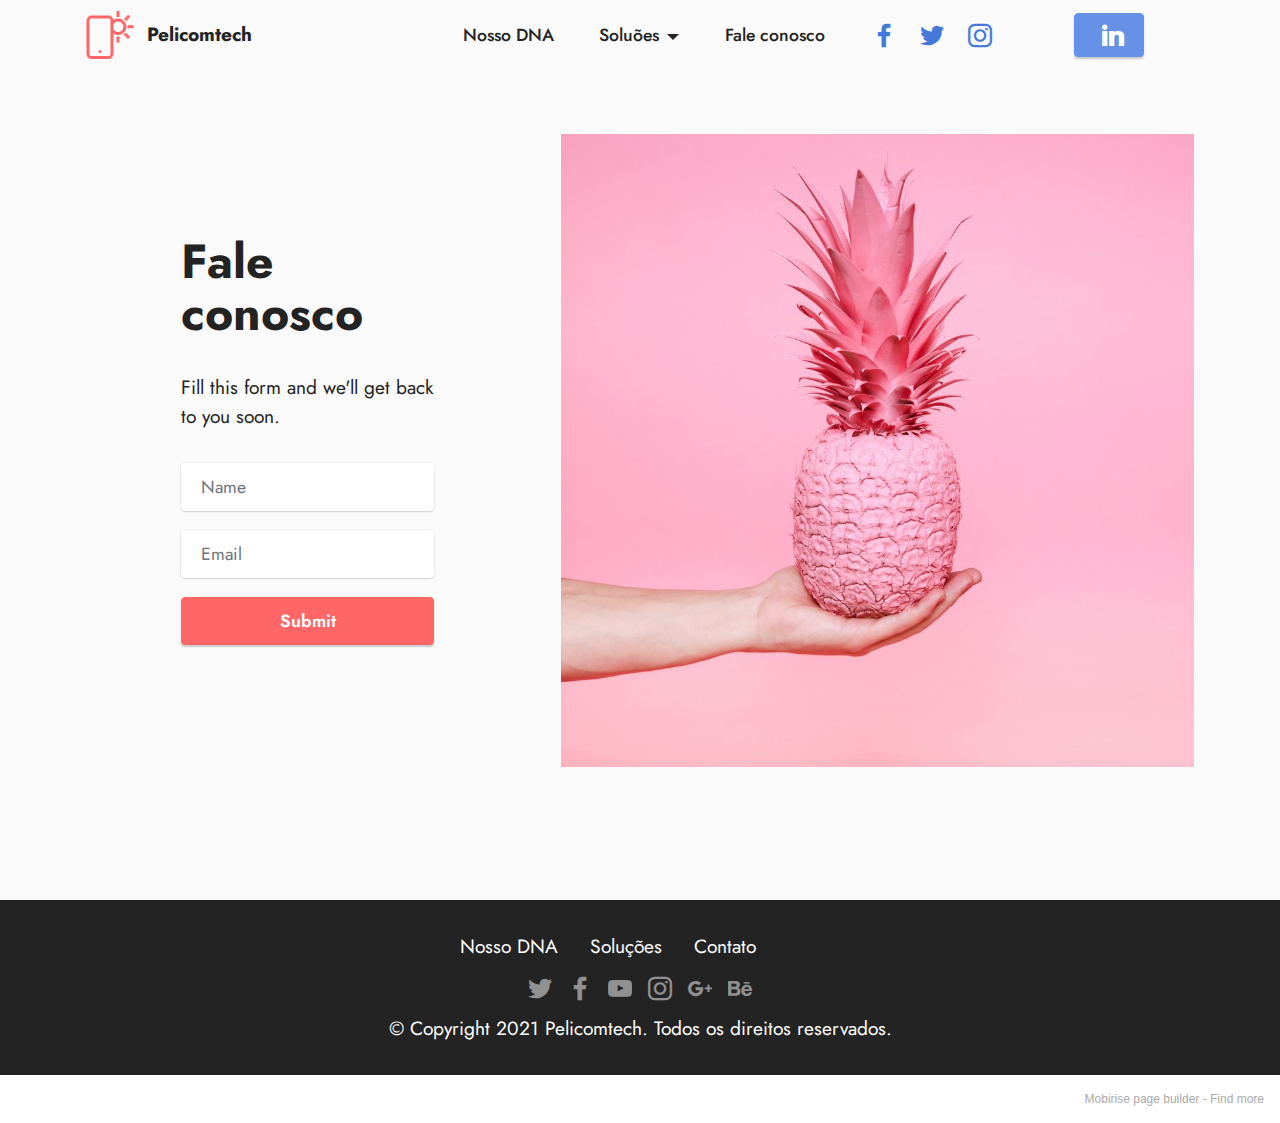
==== fale-conosco.html @ f9babc74 "Add files via upload" ====
<!DOCTYPE html>
<html  >
<head>
  <!-- Site made with Mobirise Website Builder v5.3.5, https://mobirise.com -->
  <meta charset="UTF-8">
  <meta http-equiv="X-UA-Compatible" content="IE=edge">
  <meta name="generator" content="Mobirise v5.3.5, mobirise.com">
  <meta name="viewport" content="width=device-width, initial-scale=1, minimum-scale=1">
  <link rel="shortcut icon" href="assets/images/logo.png" type="image/x-icon">
  <meta name="description" content="">
  
  
  <title>Fale conosco</title>
  <link rel="stylesheet" href="assets/tether/tether.min.css">
  <link rel="stylesheet" href="assets/bootstrap/css/bootstrap.min.css">
  <link rel="stylesheet" href="assets/bootstrap/css/bootstrap-grid.min.css">
  <link rel="stylesheet" href="assets/bootstrap/css/bootstrap-reboot.min.css">
  <link rel="stylesheet" href="assets/dropdown/css/style.css">
  <link rel="stylesheet" href="assets/socicon/css/styles.css">
  <link rel="stylesheet" href="assets/theme/css/style.css">
  <link rel="preload" href="https://fonts.googleapis.com/css2?family=Jost:ital,wght@0,400;0,700;1,400;1,700&display=swap&display=swap" as="style" onload="this.onload=null;this.rel='stylesheet'">
  <noscript><link rel="stylesheet" href="https://fonts.googleapis.com/css2?family=Jost:ital,wght@0,400;0,700;1,400;1,700&display=swap&display=swap"></noscript>
  <link rel="preload" as="style" href="assets/mobirise/css/mbr-additional.css"><link rel="stylesheet" href="assets/mobirise/css/mbr-additional.css" type="text/css">
  
  
  
  
</head>
<body>
  
  <section class="menu menu2 cid-syr5VnR1bK" once="menu" id="menu2-1d">
    
    <nav class="navbar navbar-dropdown navbar-expand-lg">
        <div class="container">
            <div class="navbar-brand">
                <span class="navbar-logo">
                    <a href="index.html">
                        <img src="assets/images/logo.png" alt="Mobirise" style="height: 3rem;">
                    </a>
                </span>
                <span class="navbar-caption-wrap"><a class="navbar-caption text-black text-primary display-7" href="index.html">Pelicomtech<br></a></span>
            </div>
            <button class="navbar-toggler" type="button" data-toggle="collapse" data-target="#navbarSupportedContent" aria-controls="navbarNavAltMarkup" aria-expanded="false" aria-label="Toggle navigation">
                <div class="hamburger">
                    <span></span>
                    <span></span>
                    <span></span>
                    <span></span>
                </div>
            </button>
            <div class="collapse navbar-collapse" id="navbarSupportedContent">
                <ul class="navbar-nav nav-dropdown" data-app-modern-menu="true"><li class="nav-item"><a class="nav-link link text-black text-primary display-4" href="nosso-dna.html">Nosso DNA</a></li>
                    <li class="nav-item dropdown"><a class="nav-link link text-black dropdown-toggle display-4" href="#" data-toggle="dropdown-submenu" aria-expanded="false">Soluões</a><div class="dropdown-menu"><a class="text-black dropdown-item text-primary display-4" href="page5.html">Soluções para empresas</a><a class="text-black dropdown-item text-primary display-4" href="page3.html">Soluções para você</a><a class="text-black dropdown-item text-primary display-4" href="page4.html">Soluções condominiais<br></a></div></li>
                    <li class="nav-item"><a class="nav-link link text-black text-primary display-4" href="page6.html">Fale conosco<br></a>
                    </li></ul>
                <div class="icons-menu">
                    <a class="iconfont-wrapper" href="https://mobiri.se" target="_blank">
                        <span class="p-2 mbr-iconfont socicon-facebook socicon"></span>
                    </a>
                    <a class="iconfont-wrapper" href="https://mobiri.se" target="_blank">
                        <span class="p-2 mbr-iconfont socicon-twitter socicon"></span>
                    </a>
                    <a class="iconfont-wrapper" href="https://mobiri.se" target="_blank">
                        <span class="p-2 mbr-iconfont socicon-instagram socicon"></span>
                    </a>
                    
                </div>
                <div class="navbar-buttons mbr-section-btn"><a class="btn btn-primary display-4" href="https://mobiri.se"><span class="socicon socicon-linkedin mbr-iconfont mbr-iconfont-btn"></span></a></div>
            </div>
        </div>
    </nav>
</section>

<section class="form4 cid-syrV2QrnYy mbr-fullscreen" id="form4-1f">

    

    

    <div class="container">
        <div class="row content-wrapper justify-content-center">
            <div class="col-lg-3 offset-lg-1 mbr-form" data-form-type="formoid">
                <form action="https://mobirise.eu/" method="POST" class="mbr-form form-with-styler" data-form-title="Form Name"><input type="hidden" name="email" data-form-email="true" value="NXqwsxuWoc681HcptAuG4XHa+NYRWbNyhf0Y1tZ3GIKRCu9iyMq2XqwvAps9IQI/38tM9LfS/bs3otiDqAw+gBTdz+LYFz+eSeFc0To6MMLV+0+/BiP1i9f/iYeJ6XYa">
                    <div class="row">
                        <div hidden="hidden" data-form-alert="" class="alert alert-success col-12">Thanks for filling
                            out the form!</div>
                        <div hidden="hidden" data-form-alert-danger="" class="alert alert-danger col-12">Oops...! some
                            problem!</div>
                    </div>
                    <div class="dragArea row">
                        <div class="col-lg-12 col-md-12 col-sm-12">
                            <h1 class="mbr-section-title mb-4 display-2">
                                <strong>Fale conosco</strong></h1>
                        </div>
                        <div class="col-lg-12 col-md-12 col-sm-12">
                            <p class="mbr-text mbr-fonts-style mb-4 display-7">
                                Fill this form and we'll get back to you soon.</p>
                        </div>
                        <div class="col-lg-12 col-md col-12 form-group" data-for="name">
                            <input type="text" name="name" placeholder="Name" data-form-field="name" class="form-control" value="" id="name-form4-1f">
                        </div>
                        <div class="col-lg-12 col-md col-12 form-group" data-for="email">
                            <input type="email" name="email" placeholder="Email" data-form-field="email" class="form-control" value="" id="email-form4-1f">
                        </div>
                        <div class="col-12 col-md-auto mbr-section-btn">
                            <button type="submit" class="btn btn-secondary display-4">Submit</button>
                        </div>
                    </div>
                </form>
            </div>
            <div class="col-lg-7 offset-lg-1 col-12">
                <div class="image-wrapper">
                    <img class="w-100" src="assets/images/sq3.jpg" alt="Mobirise">
                </div>
            </div>
        </div>
    </div>
</section>

<section class="footer3 cid-syr6LDBl5G" once="footers" id="footer3-1e">

    

    

    <div class="container">
        <div class="media-container-row align-center mbr-white">
            <div class="row row-links">
                <ul class="foot-menu">
                    
                    
                    
                    
                    
                <li class="foot-menu-item mbr-fonts-style display-7">Nosso DNA</li><li class="foot-menu-item mbr-fonts-style display-7">Soluções</li><li class="foot-menu-item mbr-fonts-style display-7">Contato</li><li class="foot-menu-item mbr-fonts-style display-7"></li><li class="foot-menu-item mbr-fonts-style display-7"></li></ul>
            </div>
            <div class="row social-row">
                <div class="social-list align-right pb-2">
                    
                    
                    
                    
                    
                    
                <div class="soc-item">
                        <a href="https://twitter.com/mobirise" target="_blank">
                            <span class="socicon-twitter socicon mbr-iconfont mbr-iconfont-social"></span>
                        </a>
                    </div><div class="soc-item">
                        <a href="https://www.facebook.com/pages/Mobirise/1616226671953247" target="_blank">
                            <span class="socicon-facebook socicon mbr-iconfont mbr-iconfont-social"></span>
                        </a>
                    </div><div class="soc-item">
                        <a href="https://www.youtube.com/c/mobirise" target="_blank">
                            <span class="socicon-youtube socicon mbr-iconfont mbr-iconfont-social"></span>
                        </a>
                    </div><div class="soc-item">
                        <a href="https://instagram.com/mobirise" target="_blank">
                            <span class="socicon-instagram socicon mbr-iconfont mbr-iconfont-social"></span>
                        </a>
                    </div><div class="soc-item">
                        <a href="https://plus.google.com/u/0/+Mobirise" target="_blank">
                            <span class="socicon-googleplus socicon mbr-iconfont mbr-iconfont-social"></span>
                        </a>
                    </div><div class="soc-item">
                        <a href="https://www.behance.net/Mobirise" target="_blank">
                            <span class="socicon-behance socicon mbr-iconfont mbr-iconfont-social"></span>
                        </a>
                    </div></div>
            </div>
            <div class="row row-copirayt">
                <p class="mbr-text mb-0 mbr-fonts-style mbr-white align-center display-7">
                    © Copyright 2021 Pelicomtech. Todos os direitos reservados.
                </p>
            </div>
        </div>
    </div>
</section><section style="background-color: #fff; font-family: -apple-system, BlinkMacSystemFont, 'Segoe UI', 'Roboto', 'Helvetica Neue', Arial, sans-serif; color:#aaa; font-size:12px; padding: 0; align-items: center; display: flex;"><a href="https://mobirise.site/d" style="flex: 1 1; height: 3rem; padding-left: 1rem;"></a><p style="flex: 0 0 auto; margin:0; padding-right:1rem;">Mobirise page builder - <a href="https://mobirise.site/p" style="color:#aaa;">Find more</a></p></section><script src="assets/web/assets/jquery/jquery.min.js"></script>  <script src="assets/popper/popper.min.js"></script>  <script src="assets/tether/tether.min.js"></script>  <script src="assets/bootstrap/js/bootstrap.min.js"></script>  <script src="assets/smoothscroll/smooth-scroll.js"></script>  <script src="assets/dropdown/js/nav-dropdown.js"></script>  <script src="assets/dropdown/js/navbar-dropdown.js"></script>  <script src="assets/touchswipe/jquery.touch-swipe.min.js"></script>  <script src="assets/theme/js/script.js"></script>  <script src="assets/formoid/formoid.min.js"></script>  
  
  
</body>
</html>
---- assets/dropdown/css/style.css ----
.navbar-dropdown {
  left: 0;
  padding: 0;
  position: absolute;
  right: 0;
  top: 0;
  transition: all 0.45s ease;
  z-index: 1030;
  background: #282828; }
  .navbar-dropdown .navbar-logo {
    margin-right: 0.8rem;
    transition: margin 0.3s ease-in-out;
    vertical-align: middle; }
    .navbar-dropdown .navbar-logo img {
      height: 3.125rem;
      transition: all 0.3s ease-in-out; }
    .navbar-dropdown .navbar-logo.mbr-iconfont {
      font-size: 3.125rem;
      line-height: 3.125rem; }
  .navbar-dropdown .navbar-caption {
    font-weight: 700;
    white-space: normal;
    vertical-align: -4px;
    line-height: 3.125rem !important; }
    .navbar-dropdown .navbar-caption, .navbar-dropdown .navbar-caption:hover {
      color: inherit;
      text-decoration: none; }
  .navbar-dropdown .mbr-iconfont + .navbar-caption {
    vertical-align: -1px; }
  .navbar-dropdown.navbar-fixed-top {
    position: fixed; }
  .navbar-dropdown .navbar-brand span {
    vertical-align: -4px; }
  .navbar-dropdown.bg-color.transparent {
    background: none; }
  .navbar-dropdown.navbar-short .navbar-brand {
    padding: 0.625rem 0; }
    .navbar-dropdown.navbar-short .navbar-brand span {
      vertical-align: -1px; }
  .navbar-dropdown.navbar-short .navbar-caption {
    line-height: 2.375rem !important;
    vertical-align: -2px; }
  .navbar-dropdown.navbar-short .navbar-logo {
    margin-right: 0.5rem; }
    .navbar-dropdown.navbar-short .navbar-logo img {
      height: 2.375rem; }
    .navbar-dropdown.navbar-short .navbar-logo.mbr-iconfont {
      font-size: 2.375rem;
      line-height: 2.375rem; }
  .navbar-dropdown.navbar-short .mbr-table-cell {
    height: 3.625rem; }
  .navbar-dropdown .navbar-close {
    left: 0.6875rem;
    position: fixed;
    top: 0.75rem;
    z-index: 1000; }
  .navbar-dropdown .hamburger-icon {
    content: "";
    display: inline-block;
    vertical-align: middle;
    width: 16px;
    -webkit-box-shadow: 0 -6px 0 1px #282828,0 0 0 1px #282828,0 6px 0 1px #282828;
    -moz-box-shadow: 0 -6px 0 1px #282828,0 0 0 1px #282828,0 6px 0 1px #282828;
    box-shadow: 0 -6px 0 1px #282828,0 0 0 1px #282828,0 6px 0 1px #282828; }

.dropdown-menu .dropdown-toggle[data-toggle="dropdown-submenu"]::after {
  border-bottom: 0.35em solid transparent;
  border-left: 0.35em solid;
  border-right: 0;
  border-top: 0.35em solid transparent;
  margin-left: 0.3rem; }

.dropdown-menu .dropdown-item:focus {
  outline: 0; }

.nav-dropdown {
  font-size: 0.75rem;
  font-weight: 500;
  height: auto !important; }
  .nav-dropdown .nav-btn {
    padding-left: 1rem; }
  .nav-dropdown .link {
    margin: .667em 1.667em;
    font-weight: 500;
    padding: 0;
    transition: color .2s ease-in-out; }
    .nav-dropdown .link.dropdown-toggle {
      margin-right: 2.583em; }
      .nav-dropdown .link.dropdown-toggle::after {
        margin-left: .25rem;
        border-top: 0.35em solid;
        border-right: 0.35em solid transparent;
        border-left: 0.35em solid transparent;
        border-bottom: 0; }
      .nav-dropdown .link.dropdown-toggle[aria-expanded="true"] {
        margin: 0;
        padding: 0.667em 3.263em  0.667em 1.667em; }
  .nav-dropdown .link::after,
  .nav-dropdown .dropdown-item::after {
    color: inherit; }
  .nav-dropdown .btn {
    font-size: 0.75rem;
    font-weight: 700;
    letter-spacing: 0;
    margin-bottom: 0;
    padding-left: 1.25rem;
    padding-right: 1.25rem; }
  .nav-dropdown .dropdown-menu {
    border-radius: 0;
    border: 0;
    left: 0;
    margin: 0;
    padding-bottom: 1.25rem;
    padding-top: 1.25rem;
    position: relative; }
  .nav-dropdown .dropdown-submenu {
    margin-left: 0.125rem;
    top: 0; }
  .nav-dropdown .dropdown-item {
    font-weight: 500;
    line-height: 2;
    padding: 0.3846em 4.615em 0.3846em 1.5385em;
    position: relative;
    transition: color .2s ease-in-out, background-color .2s ease-in-out; }
    .nav-dropdown .dropdown-item::after {
      margin-top: -0.3077em;
      position: absolute;
      right: 1.1538em;
      top: 50%; }
    .nav-dropdown .dropdown-item:focus, .nav-dropdown .dropdown-item:hover {
      background: none; }

@media (max-width: 767px) {
  .nav-dropdown.navbar-toggleable-sm {
    bottom: 0;
    display: none;
    left: 0;
    overflow-x: hidden;
    position: fixed;
    top: 0;
    transform: translateX(-100%);
    -ms-transform: translateX(-100%);
    -webkit-transform: translateX(-100%);
    width: 18.75rem;
    z-index: 999; } }
.nav-dropdown.navbar-toggleable-xl {
  bottom: 0;
  display: none;
  left: 0;
  overflow-x: hidden;
  position: fixed;
  top: 0;
  transform: translateX(-100%);
  -ms-transform: translateX(-100%);
  -webkit-transform: translateX(-100%);
  width: 18.75rem;
  z-index: 999; }

.nav-dropdown-sm {
  display: block !important;
  overflow-x: hidden;
  overflow: auto;
  padding-top: 3.875rem; }
  .nav-dropdown-sm::after {
    content: "";
    display: block;
    height: 3rem;
    width: 100%; }
  .nav-dropdown-sm.collapse.in ~ .navbar-close {
    display: block !important; }
  .nav-dropdown-sm.collapsing, .nav-dropdown-sm.collapse.in {
    transform: translateX(0);
    -ms-transform: translateX(0);
    -webkit-transform: translateX(0);
    transition: all 0.25s ease-out;
    -webkit-transition: all 0.25s ease-out;
    background: #282828; }
  .nav-dropdown-sm.collapsing[aria-expanded="false"] {
    transform: translateX(-100%);
    -ms-transform: translateX(-100%);
    -webkit-transform: translateX(-100%); }
  .nav-dropdown-sm .nav-item {
    display: block;
    margin-left: 0 !important;
    padding-left: 0; }
  .nav-dropdown-sm .link,
  .nav-dropdown-sm .dropdown-item {
    border-top: 1px dotted rgba(255, 255, 255, 0.1);
    font-size: 0.8125rem;
    line-height: 1.6;
    margin: 0 !important;
    padding: 0.875rem 2.4rem 0.875rem 1.5625rem !important;
    position: relative;
    white-space: normal; }
    .nav-dropdown-sm .link:focus, .nav-dropdown-sm .link:hover,
    .nav-dropdown-sm .dropdown-item:focus,
    .nav-dropdown-sm .dropdown-item:hover {
      background: rgba(0, 0, 0, 0.2) !important;
      color: #c0a375; }
  .nav-dropdown-sm .nav-btn {
    position: relative;
    padding: 1.5625rem 1.5625rem 0 1.5625rem; }
    .nav-dropdown-sm .nav-btn::before {
      border-top: 1px dotted rgba(255, 255, 255, 0.1);
      content: "";
      left: 0;
      position: absolute;
      top: 0;
      width: 100%; }
    .nav-dropdown-sm .nav-btn + .nav-btn {
      padding-top: 0.625rem; }
      .nav-dropdown-sm .nav-btn + .nav-btn::before {
        display: none; }
  .nav-dropdown-sm .btn {
    padding: 0.625rem 0; }
  .nav-dropdown-sm .dropdown-toggle[data-toggle="dropdown-submenu"]::after {
    margin-left: .25rem;
    border-top: 0.35em solid;
    border-right: 0.35em solid transparent;
    border-left: 0.35em solid transparent;
    border-bottom: 0; }
  .nav-dropdown-sm .dropdown-toggle[data-toggle="dropdown-submenu"][aria-expanded="true"]::after {
    border-top: 0;
    border-right: 0.35em solid transparent;
    border-left: 0.35em solid transparent;
    border-bottom: 0.35em solid; }
  .nav-dropdown-sm .dropdown-menu {
    margin: 0;
    padding: 0;
    position: relative;
    top: 0;
    left: 0;
    width: 100%;
    border: 0;
    float: none;
    border-radius: 0;
    background: none; }
  .nav-dropdown-sm .dropdown-submenu {
    left: 100%;
    margin-left: 0.125rem;
    margin-top: -1.25rem;
    top: 0; }

.navbar-toggleable-sm .nav-dropdown .dropdown-menu {
  position: absolute; }

.navbar-toggleable-sm .nav-dropdown .dropdown-submenu {
  left: 100%;
  margin-left: 0.125rem;
  margin-top: -1.25rem;
  top: 0; }

.navbar-toggleable-sm.opened .nav-dropdown .dropdown-menu {
  position: relative; }

.navbar-toggleable-sm.opened .nav-dropdown .dropdown-submenu {
  left: 0;
  margin-left: 00rem;
  margin-top: 0rem;
  top: 0; }

.is-builder .nav-dropdown.collapsing {
  transition: none !important; }

/*# sourceMappingURL=style.css.map */
---- assets/socicon/css/styles.css ----
@charset "UTF-8";

@font-face {
  font-family: 'Socicon';
  src:  url('../fonts/socicon.eot');
  src:  url('../fonts/socicon.eot?#iefix') format('embedded-opentype'),
    url('../fonts/socicon.woff2') format('woff2'),
    url('../fonts/socicon.ttf') format('truetype'),
    url('../fonts/socicon.woff') format('woff'),
    url('../fonts/socicon.svg#socicon') format('svg');
  font-weight: normal;
  font-style: normal;
  font-display: swap;
}

[data-icon]:before {
  font-family: "socicon" !important;
  content: attr(data-icon);
  font-style: normal !important;
  font-weight: normal !important;
  font-variant: normal !important;
  text-transform: none !important;
  speak: none;
  line-height: 1;
  -webkit-font-smoothing: antialiased;
  -moz-osx-font-smoothing: grayscale;
}

[class^="socicon-"], [class*=" socicon-"] {
  /* use !important to prevent issues with browser extensions that change fonts */
  font-family: 'Socicon' !important;
  speak: none;
  font-style: normal;
  font-weight: normal;
  font-variant: normal;
  text-transform: none;
  line-height: 1;

  /* Better Font Rendering =========== */
  -webkit-font-smoothing: antialiased;
  -moz-osx-font-smoothing: grayscale;
}

.socicon-eitaa:before {
  content: "\e97c";
}
.socicon-soroush:before {
  content: "\e97d";
}
.socicon-bale:before {
  content: "\e97e";
}
.socicon-zazzle:before {
  content: "\e97b";
}
.socicon-society6:before {
  content: "\e97a";
}
.socicon-redbubble:before {
  content: "\e979";
}
.socicon-avvo:before {
  content: "\e978";
}
.socicon-stitcher:before {
  content: "\e977";
}
.socicon-googlehangouts:before {
  content: "\e974";
}
.socicon-dlive:before {
  content: "\e975";
}
.socicon-vsco:before {
  content: "\e976";
}
.socicon-flipboard:before {
  content: "\e973";
}
.socicon-ubuntu:before {
  content: "\e958";
}
.socicon-artstation:before {
  content: "\e959";
}
.socicon-invision:before {
  content: "\e95a";
}
.socicon-torial:before {
  content: "\e95b";
}
.socicon-collectorz:before {
  content: "\e95c";
}
.socicon-seenthis:before {
  content: "\e95d";
}
.socicon-googleplaymusic:before {
  content: "\e95e";
}
.socicon-debian:before {
  content: "\e95f";
}
.socicon-filmfreeway:before {
  content: "\e960";
}
.socicon-gnome:before {
  content: "\e961";
}
.socicon-itchio:before {
  content: "\e962";
}
.socicon-jamendo:before {
  content: "\e963";
}
.socicon-mix:before {
  content: "\e964";
}
.socicon-sharepoint:before {
  content: "\e965";
}
.socicon-tinder:before {
  content: "\e966";
}
.socicon-windguru:before {
  content: "\e967";
}
.socicon-cdbaby:before {
  content: "\e968";
}
.socicon-elementaryos:before {
  content: "\e969";
}
.socicon-stage32:before {
  content: "\e96a";
}
.socicon-tiktok:before {
  content: "\e96b";
}
.socicon-gitter:before {
  content: "\e96c";
}
.socicon-letterboxd:before {
  content: "\e96d";
}
.socicon-threema:before {
  content: "\e96e";
}
.socicon-splice:before {
  content: "\e96f";
}
.socicon-metapop:before {
  content: "\e970";
}
.socicon-naver:before {
  content: "\e971";
}
.socicon-remote:before {
  content: "\e972";
}
.socicon-internet:before {
  content: "\e957";
}
.socicon-moddb:before {
  content: "\e94b";
}
.socicon-indiedb:before {
  content: "\e94c";
}
.socicon-traxsource:before {
  content: "\e94d";
}
.socicon-gamefor:before {
  content: "\e94e";
}
.socicon-pixiv:before {
  content: "\e94f";
}
.socicon-myanimelist:before {
  content: "\e950";
}
.socicon-blackberry:before {
  content: "\e951";
}
.socicon-wickr:before {
  content: "\e952";
}
.socicon-spip:before {
  content: "\e953";
}
.socicon-napster:before {
  content: "\e954";
}
.socicon-beatport:before {
  content: "\e955";
}
.socicon-hackerone:before {
  content: "\e956";
}
.socicon-hackernews:before {
  content: "\e946";
}
.socicon-smashwords:before {
  content: "\e947";
}
.socicon-kobo:before {
  content: "\e948";
}
.socicon-bookbub:before {
  content: "\e949";
}
.socicon-mailru:before {
  content: "\e94a";
}
.socicon-gitlab:before {
  content: "\e945";
}
.socicon-instructables:before {
  content: "\e944";
}
.socicon-portfolio:before {
  content: "\e943";
}
.socicon-codered:before {
  content: "\e940";
}
.socicon-origin:before {
  content: "\e941";
}
.socicon-nextdoor:before {
  content: "\e942";
}
.socicon-udemy:before {
  content: "\e93f";
}
.socicon-livemaster:before {
  content: "\e93e";
}
.socicon-crunchbase:before {
  content: "\e93b";
}
.socicon-homefy:before {
  content: "\e93c";
}
.socicon-calendly:before {
  content: "\e93d";
}
.socicon-realtor:before {
  content: "\e90f";
}
.socicon-tidal:before {
  content: "\e910";
}
.socicon-qobuz:before {
  content: "\e911";
}
.socicon-natgeo:before {
  content: "\e912";
}
.socicon-mastodon:before {
  content: "\e913";
}
.socicon-unsplash:before {
  content: "\e914";
}
.socicon-homeadvisor:before {
  content: "\e915";
}
.socicon-angieslist:before {
  content: "\e916";
}
.socicon-codepen:before {
  content: "\e917";
}
.socicon-slack:before {
  content: "\e918";
}
.socicon-openaigym:before {
  content: "\e919";
}
.socicon-logmein:before {
  content: "\e91a";
}
.socicon-fiverr:before {
  content: "\e91b";
}
.socicon-gotomeeting:before {
  content: "\e91c";
}
.socicon-aliexpress:before {
  content: "\e91d";
}
.socicon-guru:before {
  content: "\e91e";
}
.socicon-appstore:before {
  content: "\e91f";
}
.socicon-homes:before {
  content: "\e920";
}
.socicon-zoom:before {
  content: "\e921";
}
.socicon-alibaba:before {
  content: "\e922";
}
.socicon-craigslist:before {
  content: "\e923";
}
.socicon-wix:before {
  content: "\e924";
}
.socicon-redfin:before {
  content: "\e925";
}
.socicon-googlecalendar:before {
  content: "\e926";
}
.socicon-shopify:before {
  content: "\e927";
}
.socicon-freelancer:before {
  content: "\e928";
}
.socicon-seedrs:before {
  content: "\e929";
}
.socicon-bing:before {
  content: "\e92a";
}
.socicon-doodle:before {
  content: "\e92b";
}
.socicon-bonanza:before {
  content: "\e92c";
}
.socicon-squarespace:before {
  content: "\e92d";
}
.socicon-toptal:before {
  content: "\e92e";
}
.socicon-gust:before {
  content: "\e92f";
}
.socicon-ask:before {
  content: "\e930";
}
.socicon-trulia:before {
  content: "\e931";
}
.socicon-loomly:before {
  content: "\e932";
}
.socicon-ghost:before {
  content: "\e933";
}
.socicon-upwork:before {
  content: "\e934";
}
.socicon-fundable:before {
  content: "\e935";
}
.socicon-booking:before {
  content: "\e936";
}
.socicon-googlemaps:before {
  content: "\e937";
}
.socicon-zillow:before {
  content: "\e938";
}
.socicon-niconico:before {
  content: "\e939";
}
.socicon-toneden:before {
  content: "\e93a";
}
.socicon-augment:before {
  content: "\e908";
}
.socicon-bitbucket:before {
  content: "\e909";
}
.socicon-fyuse:before {
  content: "\e90a";
}
.socicon-yt-gaming:before {
  content: "\e90b";
}
.socicon-sketchfab:before {
  content: "\e90c";
}
.socicon-mobcrush:before {
  content: "\e90d";
}
.socicon-microsoft:before {
  content: "\e90e";
}
.socicon-pandora:before {
  content: "\e907";
}
.socicon-messenger:before {
  content: "\e906";
}
.socicon-gamewisp:before {
  content: "\e905";
}
.socicon-bloglovin:before {
  content: "\e904";
}
.socicon-tunein:before {
  content: "\e903";
}
.socicon-gamejolt:before {
  content: "\e901";
}
.socicon-trello:before {
  content: "\e902";
}
.socicon-spreadshirt:before {
  content: "\e900";
}
.socicon-500px:before {
  content: "\e000";
}
.socicon-8tracks:before {
  content: "\e001";
}
.socicon-airbnb:before {
  content: "\e002";
}
.socicon-alliance:before {
  content: "\e003";
}
.socicon-amazon:before {
  content: "\e004";
}
.socicon-amplement:before {
  content: "\e005";
}
.socicon-android:before {
  content: "\e006";
}
.socicon-angellist:before {
  content: "\e007";
}
.socicon-apple:before {
  content: "\e008";
}
.socicon-appnet:before {
  content: "\e009";
}
.socicon-baidu:before {
  content: "\e00a";
}
.socicon-bandcamp:before {
  content: "\e00b";
}
.socicon-battlenet:before {
  content: "\e00c";
}
.socicon-mixer:before {
  content: "\e00d";
}
.socicon-bebee:before {
  content: "\e00e";
}
.socicon-bebo:before {
  content: "\e00f";
}
.socicon-behance:before {
  content: "\e010";
}
.socicon-blizzard:before {
  content: "\e011";
}
.socicon-blogger:before {
  content: "\e012";
}
.socicon-buffer:before {
  content: "\e013";
}
.socicon-chrome:before {
  content: "\e014";
}
.socicon-coderwall:before {
  content: "\e015";
}
.socicon-curse:before {
  content: "\e016";
}
.socicon-dailymotion:before {
  content: "\e017";
}
.socicon-deezer:before {
  content: "\e018";
}
.socicon-delicious:before {
  content: "\e019";
}
.socicon-deviantart:before {
  content: "\e01a";
}
.socicon-diablo:before {
  content: "\e01b";
}
.socicon-digg:before {
  content: "\e01c";
}
.socicon-discord:before {
  content: "\e01d";
}
.socicon-disqus:before {
  content: "\e01e";
}
.socicon-douban:before {
  content: "\e01f";
}
.socicon-draugiem:before {
  content: "\e020";
}
.socicon-dribbble:before {
  content: "\e021";
}
.socicon-drupal:before {
  content: "\e022";
}
.socicon-ebay:before {
  content: "\e023";
}
.socicon-ello:before {
  content: "\e024";
}
.socicon-endomodo:before {
  content: "\e025";
}
.socicon-envato:before {
  content: "\e026";
}
.socicon-etsy:before {
  content: "\e027";
}
.socicon-facebook:before {
  content: "\e028";
}
.socicon-feedburner:before {
  content: "\e029";
}
.socicon-filmweb:before {
  content: "\e02a";
}
.socicon-firefox:before {
  content: "\e02b";
}
.socicon-flattr:before {
  content: "\e02c";
}
.socicon-flickr:before {
  content: "\e02d";
}
.socicon-formulr:before {
  content: "\e02e";
}
.socicon-forrst:before {
  content: "\e02f";
}
.socicon-foursquare:before {
  content: "\e030";
}
.socicon-friendfeed:before {
  content: "\e031";
}
.socicon-github:before {
  content: "\e032";
}
.socicon-goodreads:before {
  content: "\e033";
}
.socicon-google:before {
  content: "\e034";
}
.socicon-googlescholar:before {
  content: "\e035";
}
.socicon-googlegroups:before {
  content: "\e036";
}
.socicon-googlephotos:before {
  content: "\e037";
}
.socicon-googleplus:before {
  content: "\e038";
}
.socicon-grooveshark:before {
  content: "\e039";
}
.socicon-hackerrank:before {
  content: "\e03a";
}
.socicon-hearthstone:before {
  content: "\e03b";
}
.socicon-hellocoton:before {
  content: "\e03c";
}
.socicon-heroes:before {
  content: "\e03d";
}
.socicon-smashcast:before {
  content: "\e03e";
}
.socicon-horde:before {
  content: "\e03f";
}
.socicon-houzz:before {
  content: "\e040";
}
.socicon-icq:before {
  content: "\e041";
}
.socicon-identica:before {
  content: "\e042";
}
.socicon-imdb:before {
  content: "\e043";
}
.socicon-instagram:before {
  content: "\e044";
}
.socicon-issuu:before {
  content: "\e045";
}
.socicon-istock:before {
  content: "\e046";
}
.socicon-itunes:before {
  content: "\e047";
}
.socicon-keybase:before {
  content: "\e048";
}
.socicon-lanyrd:before {
  content: "\e049";
}
.socicon-lastfm:before {
  content: "\e04a";
}
.socicon-line:before {
  content: "\e04b";
}
.socicon-linkedin:before {
  content: "\e04c";
}
.socicon-livejournal:before {
  content: "\e04d";
}
.socicon-lyft:before {
  content: "\e04e";
}
.socicon-macos:before {
  content: "\e04f";
}
.socicon-mail:before {
  content: "\e050";
}
.socicon-medium:before {
  content: "\e051";
}
.socicon-meetup:before {
  content: "\e052";
}
.socicon-mixcloud:before {
  content: "\e053";
}
.socicon-modelmayhem:before {
  content: "\e054";
}
.socicon-mumble:before {
  content: "\e055";
}
.socicon-myspace:before {
  content: "\e056";
}
.socicon-newsvine:before {
  content: "\e057";
}
.socicon-nintendo:before {
  content: "\e058";
}
.socicon-npm:before {
  content: "\e059";
}
.socicon-odnoklassniki:before {
  content: "\e05a";
}
.socicon-openid:before {
  content: "\e05b";
}
.socicon-opera:before {
  content: "\e05c";
}
.socicon-outlook:before {
  content: "\e05d";
}
.socicon-overwatch:before {
  content: "\e05e";
}
.socicon-patreon:before {
  content: "\e05f";
}
.socicon-paypal:before {
  content: "\e060";
}
.socicon-periscope:before {
  content: "\e061";
}
.socicon-persona:before {
  content: "\e062";
}
.socicon-pinterest:before {
  content: "\e063";
}
.socicon-play:before {
  content: "\e064";
}
.socicon-player:before {
  content: "\e065";
}
.socicon-playstation:before {
  content: "\e066";
}
.socicon-pocket:before {
  content: "\e067";
}
.socicon-qq:before {
  content: "\e068";
}
.socicon-quora:before {
  content: "\e069";
}
.socicon-raidcall:before {
  content: "\e06a";
}
.socicon-ravelry:before {
  content: "\e06b";
}
.socicon-reddit:before {
  content: "\e06c";
}
.socicon-renren:before {
  content: "\e06d";
}
.socicon-researchgate:before {
  content: "\e06e";
}
.socicon-residentadvisor:before {
  content: "\e06f";
}
.socicon-reverbnation:before {
  content: "\e070";
}
.socicon-rss:before {
  content: "\e071";
}
.socicon-sharethis:before {
  content: "\e072";
}
.socicon-skype:before {
  content: "\e073";
}
.socicon-slideshare:before {
  content: "\e074";
}
.socicon-smugmug:before {
  content: "\e075";
}
.socicon-snapchat:before {
  content: "\e076";
}
.socicon-songkick:before {
  content: "\e077";
}
.socicon-soundcloud:before {
  content: "\e078";
}
.socicon-spotify:before {
  content: "\e079";
}
.socicon-stackexchange:before {
  content: "\e07a";
}
.socicon-stackoverflow:before {
  content: "\e07b";
}
.socicon-starcraft:before {
  content: "\e07c";
}
.socicon-stayfriends:before {
  content: "\e07d";
}
.socicon-steam:before {
  content: "\e07e";
}
.socicon-storehouse:before {
  content: "\e07f";
}
.socicon-strava:before {
  content: "\e080";
}
.socicon-streamjar:before {
  content: "\e081";
}
.socicon-stumbleupon:before {
  content: "\e082";
}
.socicon-swarm:before {
  content: "\e083";
}
.socicon-teamspeak:before {
  content: "\e084";
}
.socicon-teamviewer:before {
  content: "\e085";
}
.socicon-technorati:before {
  content: "\e086";
}
.socicon-telegram:before {
  content: "\e087";
}
.socicon-tripadvisor:before {
  content: "\e088";
}
.socicon-tripit:before {
  content: "\e089";
}
.socicon-triplej:before {
  content: "\e08a";
}
.socicon-tumblr:before {
  content: "\e08b";
}
.socicon-twitch:before {
  content: "\e08c";
}
.socicon-twitter:before {
  content: "\e08d";
}
.socicon-uber:before {
  content: "\e08e";
}
.socicon-ventrilo:before {
  content: "\e08f";
}
.socicon-viadeo:before {
  content: "\e090";
}
.socicon-viber:before {
  content: "\e091";
}
.socicon-viewbug:before {
  content: "\e092";
}
.socicon-vimeo:before {
  content: "\e093";
}
.socicon-vine:before {
  content: "\e094";
}
.socicon-vkontakte:before {
  content: "\e095";
}
.socicon-warcraft:before {
  content: "\e096";
}
.socicon-wechat:before {
  content: "\e097";
}
.socicon-weibo:before {
  content: "\e098";
}
.socicon-whatsapp:before {
  content: "\e099";
}
.socicon-wikipedia:before {
  content: "\e09a";
}
.socicon-windows:before {
  content: "\e09b";
}
.socicon-wordpress:before {
  content: "\e09c";
}
.socicon-wykop:before {
  content: "\e09d";
}
.socicon-xbox:before {
  content: "\e09e";
}
.socicon-xing:before {
  content: "\e09f";
}
.socicon-yahoo:before {
  content: "\e0a0";
}
.socicon-yammer:before {
  content: "\e0a1";
}
.socicon-yandex:before {
  content: "\e0a2";
}
.socicon-yelp:before {
  content: "\e0a3";
}
.socicon-younow:before {
  content: "\e0a4";
}
.socicon-youtube:before {
  content: "\e0a5";
}
.socicon-zapier:before {
  content: "\e0a6";
}
.socicon-zerply:before {
  content: "\e0a7";
}
.socicon-zomato:before {
  content: "\e0a8";
}
.socicon-zynga:before {
  content: "\e0a9";
}
---- assets/theme/css/style.css ----
@charset "UTF-8";
section {
  background-color: #ffffff;
}

body {
  font-style: normal;
  line-height: 1.5;
  font-weight: 400;
  color: #232323;
  position: relative;
}

section,
.container,
.container-fluid {
  position: relative;
  word-wrap: break-word;
}

a.mbr-iconfont:hover {
  text-decoration: none;
}

.article .lead p,
.article .lead ul,
.article .lead ol,
.article .lead pre,
.article .lead blockquote {
  margin-bottom: 0;
}

a {
  font-style: normal;
  font-weight: 400;
  cursor: pointer;
}
a, a:hover {
  text-decoration: none;
}

.mbr-section-title {
  font-style: normal;
  line-height: 1.3;
}

.mbr-section-subtitle {
  line-height: 1.3;
}

.mbr-text {
  font-style: normal;
  line-height: 1.7;
}

h1,
h2,
h3,
h4,
h5,
h6,
.display-1,
.display-2,
.display-4,
.display-5,
.display-7,
span,
p,
a {
  line-height: 1;
  word-break: break-word;
  word-wrap: break-word;
  font-weight: 400;
}

b,
strong {
  font-weight: bold;
}

input:-webkit-autofill, input:-webkit-autofill:hover, input:-webkit-autofill:focus, input:-webkit-autofill:active {
  transition-delay: 9999s;
  -webkit-transition-property: background-color, color;
  transition-property: background-color, color;
}

textarea[type=hidden] {
  display: none;
}

section {
  background-position: 50% 50%;
  background-repeat: no-repeat;
  background-size: cover;
}
section .mbr-background-video,
section .mbr-background-video-preview {
  position: absolute;
  bottom: 0;
  left: 0;
  right: 0;
  top: 0;
}

.hidden {
  visibility: hidden;
}

.mbr-z-index20 {
  z-index: 20;
}

/*! Base colors */
.mbr-white {
  color: #ffffff;
}

.mbr-black {
  color: #111111;
}

.mbr-bg-white {
  background-color: #ffffff;
}

.mbr-bg-black {
  background-color: #000000;
}

/*! Text-aligns */
.align-left {
  text-align: left;
}

.align-center {
  text-align: center;
}

.align-right {
  text-align: right;
}

/*! Font-weight  */
.mbr-light {
  font-weight: 300;
}

.mbr-regular {
  font-weight: 400;
}

.mbr-semibold {
  font-weight: 500;
}

.mbr-bold {
  font-weight: 700;
}

/*! Media  */
.media-content {
  flex-basis: 100%;
}

.media-container-row {
  display: flex;
  flex-direction: row;
  flex-wrap: wrap;
  justify-content: center;
  align-content: center;
  align-items: start;
}
.media-container-row .media-size-item {
  width: 400px;
}

.media-container-column {
  display: flex;
  flex-direction: column;
  flex-wrap: wrap;
  justify-content: center;
  align-content: center;
  align-items: stretch;
}
.media-container-column > * {
  width: 100%;
}

@media (min-width: 992px) {
  .media-container-row {
    flex-wrap: nowrap;
  }
}
figure {
  margin-bottom: 0;
  overflow: hidden;
}

figure[mbr-media-size] {
  transition: width 0.1s;
}

img,
iframe {
  display: block;
  width: 100%;
}

.card {
  background-color: transparent;
  border: none;
}

.card-box {
  width: 100%;
}

.card-img {
  text-align: center;
  flex-shrink: 0;
  -webkit-flex-shrink: 0;
}

.media {
  max-width: 100%;
  margin: 0 auto;
}

.mbr-figure {
  align-self: center;
}

.media-container > div {
  max-width: 100%;
}

.mbr-figure img,
.card-img img {
  width: 100%;
}

@media (max-width: 991px) {
  .media-size-item {
    width: auto !important;
  }

  .media {
    width: auto;
  }

  .mbr-figure {
    width: 100% !important;
  }
}
/*! Buttons */
.mbr-section-btn {
  margin-left: -0.6rem;
  margin-right: -0.6rem;
  font-size: 0;
}

.btn {
  font-weight: 600;
  border-width: 1px;
  font-style: normal;
  margin: 0.6rem 0.6rem;
  white-space: normal;
  transition: all 0.2s ease-in-out;
  display: inline-flex;
  align-items: center;
  justify-content: center;
  word-break: break-word;
}

.btn-sm {
  font-weight: 600;
  letter-spacing: 0px;
  transition: all 0.3s ease-in-out;
}

.btn-md {
  font-weight: 600;
  letter-spacing: 0px;
  transition: all 0.3s ease-in-out;
}

.btn-lg {
  font-weight: 600;
  letter-spacing: 0px;
  transition: all 0.3s ease-in-out;
}

.btn-form {
  margin: 0;
}
.btn-form:hover {
  cursor: pointer;
}

nav .mbr-section-btn {
  margin-left: 0rem;
  margin-right: 0rem;
}

/*! Btn icon margin */
.btn .mbr-iconfont,
.btn.btn-sm .mbr-iconfont {
  order: 1;
  cursor: pointer;
  margin-left: 0.5rem;
  vertical-align: sub;
}

.btn.btn-md .mbr-iconfont,
.btn.btn-md .mbr-iconfont {
  margin-left: 0.8rem;
}

.mbr-regular {
  font-weight: 400;
}

.mbr-semibold {
  font-weight: 500;
}

.mbr-bold {
  font-weight: 700;
}

[type=submit] {
  -webkit-appearance: none;
}

/*! Full-screen */
.mbr-fullscreen .mbr-overlay {
  min-height: 100vh;
}

.mbr-fullscreen {
  display: flex;
  display: -moz-flex;
  display: -ms-flex;
  display: -o-flex;
  align-items: center;
  min-height: 100vh;
  padding-top: 3rem;
  padding-bottom: 3rem;
}

/*! Map */
.map {
  height: 25rem;
  position: relative;
}
.map iframe {
  width: 100%;
  height: 100%;
}

/*! Scroll to top arrow */
.mbr-arrow-up {
  bottom: 25px;
  right: 90px;
  position: fixed;
  text-align: right;
  z-index: 5000;
  color: #ffffff;
  font-size: 22px;
}

.mbr-arrow-up a {
  background: rgba(0, 0, 0, 0.2);
  border-radius: 50%;
  color: #fff;
  display: inline-block;
  height: 60px;
  width: 60px;
  border: 2px solid #fff;
  outline-style: none !important;
  position: relative;
  text-decoration: none;
  transition: all 0.3s ease-in-out;
  cursor: pointer;
  text-align: center;
}
.mbr-arrow-up a:hover {
  background-color: rgba(0, 0, 0, 0.4);
}
.mbr-arrow-up a i {
  line-height: 60px;
}

.mbr-arrow-up-icon {
  display: block;
  color: #fff;
}

.mbr-arrow-up-icon::before {
  content: "›";
  display: inline-block;
  font-family: serif;
  font-size: 22px;
  line-height: 1;
  font-style: normal;
  position: relative;
  top: 6px;
  left: -4px;
  transform: rotate(-90deg);
}

/*! Arrow Down */
.mbr-arrow {
  position: absolute;
  bottom: 45px;
  left: 50%;
  width: 60px;
  height: 60px;
  cursor: pointer;
  background-color: rgba(80, 80, 80, 0.5);
  border-radius: 50%;
  transform: translateX(-50%);
}
@media (max-width: 767px) {
  .mbr-arrow {
    display: none;
  }
}
.mbr-arrow > a {
  display: inline-block;
  text-decoration: none;
  outline-style: none;
  -webkit-animation: arrowdown 1.7s ease-in-out infinite;
          animation: arrowdown 1.7s ease-in-out infinite;
  color: #ffffff;
}
.mbr-arrow > a > i {
  position: absolute;
  top: -2px;
  left: 15px;
  font-size: 2rem;
}

#scrollToTop a i::before {
  content: "";
  position: absolute;
  display: block;
  border-bottom: 2.5px solid #fff;
  border-left: 2.5px solid #fff;
  width: 27.8%;
  height: 27.8%;
  left: 50%;
  top: 51%;
  transform: translateY(-30%) translateX(-50%) rotate(135deg);
}

@keyframes arrowdown {
  0% {
    transform: translateY(0px);
  }
  50% {
    transform: translateY(-5px);
  }
  100% {
    transform: translateY(0px);
  }
}
@-webkit-keyframes arrowdown {
  0% {
    transform: translateY(0px);
  }
  50% {
    transform: translateY(-5px);
  }
  100% {
    transform: translateY(0px);
  }
}
@media (max-width: 500px) {
  .mbr-arrow-up {
    left: 0;
    right: 0;
    text-align: center;
  }
}
/*Gradients animation*/
@keyframes gradient-animation {
  from {
    background-position: 0% 100%;
    -webkit-animation-timing-function: ease-in-out;
            animation-timing-function: ease-in-out;
  }
  to {
    background-position: 100% 0%;
    -webkit-animation-timing-function: ease-in-out;
            animation-timing-function: ease-in-out;
  }
}
@-webkit-keyframes gradient-animation {
  from {
    background-position: 0% 100%;
    -webkit-animation-timing-function: ease-in-out;
            animation-timing-function: ease-in-out;
  }
  to {
    background-position: 100% 0%;
    -webkit-animation-timing-function: ease-in-out;
            animation-timing-function: ease-in-out;
  }
}
.bg-gradient {
  background-size: 200% 200%;
  animation: gradient-animation 5s infinite alternate;
  -webkit-animation: gradient-animation 5s infinite alternate;
}

.menu .navbar-brand {
  display: -webkit-flex;
}
.menu .navbar-brand span {
  display: flex;
  display: -webkit-flex;
}
.menu .navbar-brand .navbar-caption-wrap {
  display: -webkit-flex;
}
.menu .navbar-brand .navbar-logo img {
  display: -webkit-flex;
  width: auto;
}
@media (min-width: 768px) and (max-width: 991px) {
  .menu .navbar-toggleable-sm .navbar-nav {
    display: -ms-flexbox;
  }
}
@media (max-width: 991px) {
  .menu .navbar-collapse {
    max-height: 93.5vh;
  }
  .menu .navbar-collapse.show {
    overflow: auto;
  }
}
@media (min-width: 992px) {
  .menu .navbar-nav.nav-dropdown {
    display: -webkit-flex;
  }
  .menu .navbar-toggleable-sm .navbar-collapse {
    display: -webkit-flex !important;
  }
  .menu .collapsed .navbar-collapse {
    max-height: 93.5vh;
  }
  .menu .collapsed .navbar-collapse.show {
    overflow: auto;
  }
}
@media (max-width: 767px) {
  .menu .navbar-collapse {
    max-height: 80vh;
  }
}

.nav-link .mbr-iconfont {
  margin-right: 0.5rem;
}

.navbar {
  display: -webkit-flex;
  -webkit-flex-wrap: wrap;
  -webkit-align-items: center;
  -webkit-justify-content: space-between;
}

.navbar-collapse {
  -webkit-flex-basis: 100%;
  -webkit-flex-grow: 1;
  -webkit-align-items: center;
}

.nav-dropdown .link {
  padding: 0.667em 1.667em !important;
  margin: 0 !important;
}

.nav {
  display: -webkit-flex;
  -webkit-flex-wrap: wrap;
}

.row {
  display: -webkit-flex;
  -webkit-flex-wrap: wrap;
}

.justify-content-center {
  -webkit-justify-content: center;
}

.form-inline {
  display: -webkit-flex;
}

.card-wrapper {
  -webkit-flex: 1;
}

.carousel-control {
  z-index: 10;
  display: -webkit-flex;
}

.carousel-controls {
  display: -webkit-flex;
}

.media {
  display: -webkit-flex;
}

.form-group:focus {
  outline: none;
}

.jq-selectbox__select {
  padding: 7px 0;
  position: relative;
}

.jq-selectbox__dropdown {
  overflow: hidden;
  border-radius: 10px;
  position: absolute;
  top: 100%;
  left: 0 !important;
  width: 100% !important;
}

.jq-selectbox__trigger-arrow {
  right: 0;
  transform: translateY(-50%);
}

.jq-selectbox li {
  padding: 1.07em 0.5em;
}

input[type=range] {
  padding-left: 0 !important;
  padding-right: 0 !important;
}

.modal-dialog,
.modal-content {
  height: 100%;
}

.modal-dialog .carousel-inner {
  height: calc(100vh - 1.75rem);
}
@media (max-width: 575px) {
  .modal-dialog .carousel-inner {
    height: calc(100vh - 1rem);
  }
}

.carousel-item {
  text-align: center;
}

.carousel-item img {
  margin: auto;
}

.navbar-toggler {
  align-self: flex-start;
  padding: 0.25rem 0.75rem;
  font-size: 1.25rem;
  line-height: 1;
  background: transparent;
  border: 1px solid transparent;
  border-radius: 0.25rem;
}

.navbar-toggler:focus,
.navbar-toggler:hover {
  text-decoration: none;
}

.navbar-toggler-icon {
  display: inline-block;
  width: 1.5em;
  height: 1.5em;
  vertical-align: middle;
  content: "";
  background: no-repeat center center;
  background-size: 100% 100%;
}

.navbar-toggler-left {
  position: absolute;
  left: 1rem;
}

.navbar-toggler-right {
  position: absolute;
  right: 1rem;
}

.card-img {
  width: auto;
}

.menu .navbar.collapsed:not(.beta-menu) {
  flex-direction: column;
}

.carousel-item.active,
.carousel-item-next,
.carousel-item-prev {
  display: flex;
}

.note-air-layout .dropup .dropdown-menu,
.note-air-layout .navbar-fixed-bottom .dropdown .dropdown-menu {
  bottom: initial !important;
}

html,
body {
  height: auto;
  min-height: 100vh;
}

.dropup .dropdown-toggle::after {
  display: none;
}

.form-asterisk {
  font-family: initial;
  position: absolute;
  top: -2px;
  font-weight: normal;
}

.form-control-label {
  position: relative;
  cursor: pointer;
  margin-bottom: 0.357em;
  padding: 0;
}

.alert {
  color: #ffffff;
  border-radius: 0;
  border: 0;
  font-size: 1.1rem;
  line-height: 1.5;
  margin-bottom: 1.875rem;
  padding: 1.25rem;
  position: relative;
  text-align: center;
}
.alert.alert-form::after {
  background-color: inherit;
  bottom: -7px;
  content: "";
  display: block;
  height: 14px;
  left: 50%;
  margin-left: -7px;
  position: absolute;
  transform: rotate(45deg);
  width: 14px;
}

.form-control {
  background-color: #ffffff;
  background-clip: border-box;
  color: #232323;
  line-height: 1rem !important;
  height: auto;
  padding: 0.6rem 1.2rem;
  transition: border-color 0.25s ease 0s;
  border: 1px solid transparent !important;
  border-radius: 4px;
  box-shadow: rgba(0, 0, 0, 0.07) 0px 1px 1px 0px, rgba(0, 0, 0, 0.07) 0px 1px 3px 0px, rgba(0, 0, 0, 0.03) 0px 0px 0px 1px;
}
.form-active .form-control:invalid {
  border-color: red;
}

form .row {
  margin-left: -0.6rem;
  margin-right: -0.6rem;
}
form .row [class*=col] {
  padding-left: 0.6rem;
  padding-right: 0.6rem;
}

form .mbr-section-btn {
  margin: 0;
  padding-left: 0.6rem;
  padding-right: 0.6rem;
}

form .btn {
  display: flex;
  padding: 0.6rem 1.2rem;
  margin: 0;
}

form .form-check-input {
  margin-top: 0.5;
}

textarea.form-control {
  line-height: 1.5rem !important;
}

.form-group {
  margin-bottom: 1.2rem;
}

.form-control,
form .btn {
  min-height: 48px;
}

.gdpr-block label span.textGDPR input[name=gdpr] {
  top: 7px;
}

.form-control:focus {
  box-shadow: none;
}

:focus {
  outline: none;
}

.mbr-overlay {
  background-color: #000;
  bottom: 0;
  left: 0;
  opacity: 0.5;
  position: absolute;
  right: 0;
  top: 0;
  z-index: 0;
  pointer-events: none;
}

blockquote {
  font-style: italic;
  padding: 3rem;
  font-size: 1.09rem;
  position: relative;
  border-left: 3px solid;
}

ul,
ol,
pre,
blockquote {
  margin-bottom: 2.3125rem;
}

.mt-4 {
  margin-top: 2rem !important;
}

.mb-4 {
  margin-bottom: 2rem !important;
}

@media (min-width: 992px) {
  .container {
    padding-left: 16px;
    padding-right: 16px;
  }

  .row {
    margin-left: -16px;
    margin-right: -16px;
  }
  .row > [class*=col] {
    padding-left: 16px;
    padding-right: 16px;
  }
}
@media (min-width: 768px) {
  .container-fluid {
    padding-left: 32px;
    padding-right: 32px;
  }
}
@media (min-width: 768px) and (max-width: 991px) {
  .mbr-container {
    padding-left: 32px;
    padding-right: 32px;
  }
}
@media (max-width: 767px) {
  .mbr-container {
    padding-left: 16px;
    padding-right: 16px;
  }
}
.card-wrapper,
.item-wrapper {
  overflow: hidden;
}

.app-video-wrapper > img {
  opacity: 1;
}.engine {
	position: absolute;
	text-indent: -2400px;
	text-align: center;
	padding: 0;
	top: 0;
	left: -2400px;
}
---- assets/mobirise/css/mbr-additional.css ----
body {
  font-family: Jost;
}
.display-1 {
  font-family: 'Jost', sans-serif;
  font-size: 4.6rem;
  line-height: 1.1;
}
.display-1 > .mbr-iconfont {
  font-size: 5.75rem;
}
.display-2 {
  font-family: 'Jost', sans-serif;
  font-size: 3rem;
  line-height: 1.1;
}
.display-2 > .mbr-iconfont {
  font-size: 3.75rem;
}
.display-4 {
  font-family: 'Jost', sans-serif;
  font-size: 1.1rem;
  line-height: 1.5;
}
.display-4 > .mbr-iconfont {
  font-size: 1.375rem;
}
.display-5 {
  font-family: 'Jost', sans-serif;
  font-size: 2rem;
  line-height: 1.5;
}
.display-5 > .mbr-iconfont {
  font-size: 2.5rem;
}
.display-7 {
  font-family: 'Jost', sans-serif;
  font-size: 1.2rem;
  line-height: 1.5;
}
.display-7 > .mbr-iconfont {
  font-size: 1.5rem;
}
/* ---- Fluid typography for mobile devices ---- */
/* 1.4 - font scale ratio ( bootstrap == 1.42857 ) */
/* 100vw - current viewport width */
/* (48 - 20)  48 == 48rem == 768px, 20 == 20rem == 320px(minimal supported viewport) */
/* 0.65 - min scale variable, may vary */
@media (max-width: 992px) {
  .display-1 {
    font-size: 3.68rem;
  }
}
@media (max-width: 768px) {
  .display-1 {
    font-size: 3.22rem;
    font-size: calc( 2.26rem + (4.6 - 2.26) * ((100vw - 20rem) / (48 - 20)));
    line-height: calc( 1.1 * (2.26rem + (4.6 - 2.26) * ((100vw - 20rem) / (48 - 20))));
  }
  .display-2 {
    font-size: 2.4rem;
    font-size: calc( 1.7rem + (3 - 1.7) * ((100vw - 20rem) / (48 - 20)));
    line-height: calc( 1.3 * (1.7rem + (3 - 1.7) * ((100vw - 20rem) / (48 - 20))));
  }
  .display-4 {
    font-size: 0.88rem;
    font-size: calc( 1.0350000000000001rem + (1.1 - 1.0350000000000001) * ((100vw - 20rem) / (48 - 20)));
    line-height: calc( 1.4 * (1.0350000000000001rem + (1.1 - 1.0350000000000001) * ((100vw - 20rem) / (48 - 20))));
  }
  .display-5 {
    font-size: 1.6rem;
    font-size: calc( 1.35rem + (2 - 1.35) * ((100vw - 20rem) / (48 - 20)));
    line-height: calc( 1.4 * (1.35rem + (2 - 1.35) * ((100vw - 20rem) / (48 - 20))));
  }
  .display-7 {
    font-size: 0.96rem;
    font-size: calc( 1.07rem + (1.2 - 1.07) * ((100vw - 20rem) / (48 - 20)));
    line-height: calc( 1.4 * (1.07rem + (1.2 - 1.07) * ((100vw - 20rem) / (48 - 20))));
  }
}
/* Buttons */
.btn {
  padding: 0.6rem 1.2rem;
  border-radius: 4px;
}
.btn-sm {
  padding: 0.6rem 1.2rem;
  border-radius: 4px;
}
.btn-md {
  padding: 0.6rem 1.2rem;
  border-radius: 4px;
}
.btn-lg {
  padding: 1rem 2.6rem;
  border-radius: 4px;
}
.bg-primary {
  background-color: #6592e6 !important;
}
.bg-success {
  background-color: #40b0bf !important;
}
.bg-info {
  background-color: #47b5ed !important;
}
.bg-warning {
  background-color: #ffe161 !important;
}
.bg-danger {
  background-color: #ff9966 !important;
}
.btn-primary,
.btn-primary:active {
  background-color: #6592e6 !important;
  border-color: #6592e6 !important;
  color: #ffffff !important;
  box-shadow: 0 2px 2px 0 rgba(0, 0, 0, 0.2);
}
.btn-primary:hover,
.btn-primary:focus,
.btn-primary.focus,
.btn-primary.active {
  color: #ffffff !important;
  background-color: #2260d2 !important;
  border-color: #2260d2 !important;
  box-shadow: 0 2px 5px 0 rgba(0, 0, 0, 0.2);
}
.btn-primary.disabled,
.btn-primary:disabled {
  color: #ffffff !important;
  background-color: #2260d2 !important;
  border-color: #2260d2 !important;
}
.btn-secondary,
.btn-secondary:active {
  background-color: #ff6666 !important;
  border-color: #ff6666 !important;
  color: #ffffff !important;
  box-shadow: 0 2px 2px 0 rgba(0, 0, 0, 0.2);
}
.btn-secondary:hover,
.btn-secondary:focus,
.btn-secondary.focus,
.btn-secondary.active {
  color: #ffffff !important;
  background-color: #ff0f0f !important;
  border-color: #ff0f0f !important;
  box-shadow: 0 2px 5px 0 rgba(0, 0, 0, 0.2);
}
.btn-secondary.disabled,
.btn-secondary:disabled {
  color: #ffffff !important;
  background-color: #ff0f0f !important;
  border-color: #ff0f0f !important;
}
.btn-info,
.btn-info:active {
  background-color: #47b5ed !important;
  border-color: #47b5ed !important;
  color: #ffffff !important;
  box-shadow: 0 2px 2px 0 rgba(0, 0, 0, 0.2);
}
.btn-info:hover,
.btn-info:focus,
.btn-info.focus,
.btn-info.active {
  color: #ffffff !important;
  background-color: #148cca !important;
  border-color: #148cca !important;
  box-shadow: 0 2px 5px 0 rgba(0, 0, 0, 0.2);
}
.btn-info.disabled,
.btn-info:disabled {
  color: #ffffff !important;
  background-color: #148cca !important;
  border-color: #148cca !important;
}
.btn-success,
.btn-success:active {
  background-color: #40b0bf !important;
  border-color: #40b0bf !important;
  color: #ffffff !important;
  box-shadow: 0 2px 2px 0 rgba(0, 0, 0, 0.2);
}
.btn-success:hover,
.btn-success:focus,
.btn-success.focus,
.btn-success.active {
  color: #ffffff !important;
  background-color: #2a747e !important;
  border-color: #2a747e !important;
  box-shadow: 0 2px 5px 0 rgba(0, 0, 0, 0.2);
}
.btn-success.disabled,
.btn-success:disabled {
  color: #ffffff !important;
  background-color: #2a747e !important;
  border-color: #2a747e !important;
}
.btn-warning,
.btn-warning:active {
  background-color: #ffe161 !important;
  border-color: #ffe161 !important;
  color: #614f00 !important;
  box-shadow: 0 2px 2px 0 rgba(0, 0, 0, 0.2);
}
.btn-warning:hover,
.btn-warning:focus,
.btn-warning.focus,
.btn-warning.active {
  color: #0a0800 !important;
  background-color: #ffd10a !important;
  border-color: #ffd10a !important;
  box-shadow: 0 2px 5px 0 rgba(0, 0, 0, 0.2);
}
.btn-warning.disabled,
.btn-warning:disabled {
  color: #614f00 !important;
  background-color: #ffd10a !important;
  border-color: #ffd10a !important;
}
.btn-danger,
.btn-danger:active {
  background-color: #ff9966 !important;
  border-color: #ff9966 !important;
  color: #ffffff !important;
  box-shadow: 0 2px 2px 0 rgba(0, 0, 0, 0.2);
}
.btn-danger:hover,
.btn-danger:focus,
.btn-danger.focus,
.btn-danger.active {
  color: #ffffff !important;
  background-color: #ff5f0f !important;
  border-color: #ff5f0f !important;
  box-shadow: 0 2px 5px 0 rgba(0, 0, 0, 0.2);
}
.btn-danger.disabled,
.btn-danger:disabled {
  color: #ffffff !important;
  background-color: #ff5f0f !important;
  border-color: #ff5f0f !important;
}
.btn-white,
.btn-white:active {
  background-color: #fafafa !important;
  border-color: #fafafa !important;
  color: #7a7a7a !important;
  box-shadow: 0 2px 2px 0 rgba(0, 0, 0, 0.2);
}
.btn-white:hover,
.btn-white:focus,
.btn-white.focus,
.btn-white.active {
  color: #4f4f4f !important;
  background-color: #cfcfcf !important;
  border-color: #cfcfcf !important;
  box-shadow: 0 2px 5px 0 rgba(0, 0, 0, 0.2);
}
.btn-white.disabled,
.btn-white:disabled {
  color: #7a7a7a !important;
  background-color: #cfcfcf !important;
  border-color: #cfcfcf !important;
}
.btn-black,
.btn-black:active {
  background-color: #232323 !important;
  border-color: #232323 !important;
  color: #ffffff !important;
  box-shadow: 0 2px 2px 0 rgba(0, 0, 0, 0.2);
}
.btn-black:hover,
.btn-black:focus,
.btn-black.focus,
.btn-black.active {
  color: #ffffff !important;
  background-color: #000000 !important;
  border-color: #000000 !important;
  box-shadow: 0 2px 5px 0 rgba(0, 0, 0, 0.2);
}
.btn-black.disabled,
.btn-black:disabled {
  color: #ffffff !important;
  background-color: #000000 !important;
  border-color: #000000 !important;
}
.btn-primary-outline,
.btn-primary-outline:active {
  background-color: transparent !important;
  border-color: transparent;
  color: #6592e6;
}
.btn-primary-outline:hover,
.btn-primary-outline:focus,
.btn-primary-outline.focus,
.btn-primary-outline.active {
  color: #2260d2 !important;
  background-color: transparent!important;
  border-color: transparent!important;
  box-shadow: none!important;
}
.btn-primary-outline.disabled,
.btn-primary-outline:disabled {
  color: #ffffff !important;
  background-color: #6592e6 !important;
  border-color: #6592e6 !important;
}
.btn-secondary-outline,
.btn-secondary-outline:active {
  background-color: transparent !important;
  border-color: transparent;
  color: #ff6666;
}
.btn-secondary-outline:hover,
.btn-secondary-outline:focus,
.btn-secondary-outline.focus,
.btn-secondary-outline.active {
  color: #ff0f0f !important;
  background-color: transparent!important;
  border-color: transparent!important;
  box-shadow: none!important;
}
.btn-secondary-outline.disabled,
.btn-secondary-outline:disabled {
  color: #ffffff !important;
  background-color: #ff6666 !important;
  border-color: #ff6666 !important;
}
.btn-info-outline,
.btn-info-outline:active {
  background-color: transparent !important;
  border-color: transparent;
  color: #47b5ed;
}
.btn-info-outline:hover,
.btn-info-outline:focus,
.btn-info-outline.focus,
.btn-info-outline.active {
  color: #148cca !important;
  background-color: transparent!important;
  border-color: transparent!important;
  box-shadow: none!important;
}
.btn-info-outline.disabled,
.btn-info-outline:disabled {
  color: #ffffff !important;
  background-color: #47b5ed !important;
  border-color: #47b5ed !important;
}
.btn-success-outline,
.btn-success-outline:active {
  background-color: transparent !important;
  border-color: transparent;
  color: #40b0bf;
}
.btn-success-outline:hover,
.btn-success-outline:focus,
.btn-success-outline.focus,
.btn-success-outline.active {
  color: #2a747e !important;
  background-color: transparent!important;
  border-color: transparent!important;
  box-shadow: none!important;
}
.btn-success-outline.disabled,
.btn-success-outline:disabled {
  color: #ffffff !important;
  background-color: #40b0bf !important;
  border-color: #40b0bf !important;
}
.btn-warning-outline,
.btn-warning-outline:active {
  background-color: transparent !important;
  border-color: transparent;
  color: #ffe161;
}
.btn-warning-outline:hover,
.btn-warning-outline:focus,
.btn-warning-outline.focus,
.btn-warning-outline.active {
  color: #ffd10a !important;
  background-color: transparent!important;
  border-color: transparent!important;
  box-shadow: none!important;
}
.btn-warning-outline.disabled,
.btn-warning-outline:disabled {
  color: #614f00 !important;
  background-color: #ffe161 !important;
  border-color: #ffe161 !important;
}
.btn-danger-outline,
.btn-danger-outline:active {
  background-color: transparent !important;
  border-color: transparent;
  color: #ff9966;
}
.btn-danger-outline:hover,
.btn-danger-outline:focus,
.btn-danger-outline.focus,
.btn-danger-outline.active {
  color: #ff5f0f !important;
  background-color: transparent!important;
  border-color: transparent!important;
  box-shadow: none!important;
}
.btn-danger-outline.disabled,
.btn-danger-outline:disabled {
  color: #ffffff !important;
  background-color: #ff9966 !important;
  border-color: #ff9966 !important;
}
.btn-black-outline,
.btn-black-outline:active {
  background-color: transparent !important;
  border-color: transparent;
  color: #232323;
}
.btn-black-outline:hover,
.btn-black-outline:focus,
.btn-black-outline.focus,
.btn-black-outline.active {
  color: #000000 !important;
  background-color: transparent!important;
  border-color: transparent!important;
  box-shadow: none!important;
}
.btn-black-outline.disabled,
.btn-black-outline:disabled {
  color: #ffffff !important;
  background-color: #232323 !important;
  border-color: #232323 !important;
}
.btn-white-outline,
.btn-white-outline:active {
  background-color: transparent !important;
  border-color: transparent;
  color: #fafafa;
}
.btn-white-outline:hover,
.btn-white-outline:focus,
.btn-white-outline.focus,
.btn-white-outline.active {
  color: #cfcfcf !important;
  background-color: transparent!important;
  border-color: transparent!important;
  box-shadow: none!important;
}
.btn-white-outline.disabled,
.btn-white-outline:disabled {
  color: #7a7a7a !important;
  background-color: #fafafa !important;
  border-color: #fafafa !important;
}
.text-primary {
  color: #6592e6 !important;
}
.text-secondary {
  color: #ff6666 !important;
}
.text-success {
  color: #40b0bf !important;
}
.text-info {
  color: #47b5ed !important;
}
.text-warning {
  color: #ffe161 !important;
}
.text-danger {
  color: #ff9966 !important;
}
.text-white {
  color: #fafafa !important;
}
.text-black {
  color: #232323 !important;
}
a.text-primary:hover,
a.text-primary:focus,
a.text-primary.active {
  color: #205ac5 !important;
}
a.text-secondary:hover,
a.text-secondary:focus,
a.text-secondary.active {
  color: #ff0000 !important;
}
a.text-success:hover,
a.text-success:focus,
a.text-success.active {
  color: #266a73 !important;
}
a.text-info:hover,
a.text-info:focus,
a.text-info.active {
  color: #1283bc !important;
}
a.text-warning:hover,
a.text-warning:focus,
a.text-warning.active {
  color: #facb00 !important;
}
a.text-danger:hover,
a.text-danger:focus,
a.text-danger.active {
  color: #ff5500 !important;
}
a.text-white:hover,
a.text-white:focus,
a.text-white.active {
  color: #c7c7c7 !important;
}
a.text-black:hover,
a.text-black:focus,
a.text-black.active {
  color: #000000 !important;
}
a[class*="text-"]:not(.nav-link):not(.dropdown-item):not([role]):not(.navbar-caption) {
  position: relative;
  background-image: transparent;
  background-size: 10000px 2px;
  background-repeat: no-repeat;
  background-position: 0px 1.2em;
  background-position: -10000px 1.2em;
}
a[class*="text-"]:not(.nav-link):not(.dropdown-item):not([role]):not(.navbar-caption):hover {
  transition: background-position 2s ease-in-out;
  background-image: linear-gradient(currentColor 50%, currentColor 50%);
  background-position: 0px 1.2em;
}
.nav-tabs .nav-link.active {
  color: #6592e6;
}
.nav-tabs .nav-link:not(.active) {
  color: #232323;
}
.alert-success {
  background-color: #70c770;
}
.alert-info {
  background-color: #47b5ed;
}
.alert-warning {
  background-color: #ffe161;
}
.alert-danger {
  background-color: #ff9966;
}
.mbr-gallery-filter li.active .btn {
  background-color: #6592e6;
  border-color: #6592e6;
  color: #ffffff;
}
.mbr-gallery-filter li.active .btn:focus {
  box-shadow: none;
}
a,
a:hover {
  color: #6592e6;
}
.mbr-plan-header.bg-primary .mbr-plan-subtitle,
.mbr-plan-header.bg-primary .mbr-plan-price-desc {
  color: #ffffff;
}
.mbr-plan-header.bg-success .mbr-plan-subtitle,
.mbr-plan-header.bg-success .mbr-plan-price-desc {
  color: #a0d8df;
}
.mbr-plan-header.bg-info .mbr-plan-subtitle,
.mbr-plan-header.bg-info .mbr-plan-price-desc {
  color: #ffffff;
}
.mbr-plan-header.bg-warning .mbr-plan-subtitle,
.mbr-plan-header.bg-warning .mbr-plan-price-desc {
  color: #ffffff;
}
.mbr-plan-header.bg-danger .mbr-plan-subtitle,
.mbr-plan-header.bg-danger .mbr-plan-price-desc {
  color: #ffffff;
}
/* Scroll to top button*/
.scrollToTop_wraper {
  display: none;
}
.form-control {
  font-family: 'Jost', sans-serif;
  font-size: 1.1rem;
  line-height: 1.5;
  font-weight: 400;
}
.form-control > .mbr-iconfont {
  font-size: 1.375rem;
}
.form-control:hover,
.form-control:focus {
  box-shadow: rgba(0, 0, 0, 0.07) 0px 1px 1px 0px, rgba(0, 0, 0, 0.07) 0px 1px 3px 0px, rgba(0, 0, 0, 0.03) 0px 0px 0px 1px;
  border-color: #6592e6 !important;
}
.form-control:-webkit-input-placeholder {
  font-family: 'Jost', sans-serif;
  font-size: 1.1rem;
  line-height: 1.5;
  font-weight: 400;
}
.form-control:-webkit-input-placeholder > .mbr-iconfont {
  font-size: 1.375rem;
}
blockquote {
  border-color: #6592e6;
}
/* Forms */
.jq-selectbox li:hover,
.jq-selectbox li.selected {
  background-color: #6592e6;
  color: #ffffff;
}
.jq-number__spin {
  transition: 0.25s ease;
}
.jq-number__spin:hover {
  border-color: #6592e6;
}
.jq-selectbox .jq-selectbox__trigger-arrow,
.jq-number__spin.minus:after,
.jq-number__spin.plus:after {
  transition: 0.4s;
  border-top-color: #353535;
  border-bottom-color: #353535;
}
.jq-selectbox:hover .jq-selectbox__trigger-arrow,
.jq-number__spin.minus:hover:after,
.jq-number__spin.plus:hover:after {
  border-top-color: #6592e6;
  border-bottom-color: #6592e6;
}
.xdsoft_datetimepicker .xdsoft_calendar td.xdsoft_default,
.xdsoft_datetimepicker .xdsoft_calendar td.xdsoft_current,
.xdsoft_datetimepicker .xdsoft_timepicker .xdsoft_time_box > div > div.xdsoft_current {
  color: #ffffff !important;
  background-color: #6592e6 !important;
  box-shadow: none !important;
}
.xdsoft_datetimepicker .xdsoft_calendar td:hover,
.xdsoft_datetimepicker .xdsoft_timepicker .xdsoft_time_box > div > div:hover {
  color: #000000 !important;
  background: #ff6666 !important;
  box-shadow: none !important;
}
.lazy-bg {
  background-image: none !important;
}
.lazy-placeholder:not(section),
.lazy-none {
  display: block;
  position: relative;
  padding-bottom: 56.25%;
  width: 100%;
  height: auto;
}
iframe.lazy-placeholder,
.lazy-placeholder:after {
  content: '';
  position: absolute;
  width: 200px;
  height: 200px;
  background: transparent no-repeat center;
  background-size: contain;
  top: 50%;
  left: 50%;
  transform: translateX(-50%) translateY(-50%);
  background-image: url("data:image/svg+xml;charset=UTF-8,%3csvg width='32' height='32' viewBox='0 0 64 64' xmlns='http://www.w3.org/2000/svg' stroke='%236592e6' %3e%3cg fill='none' fill-rule='evenodd'%3e%3cg transform='translate(16 16)' stroke-width='2'%3e%3ccircle stroke-opacity='.5' cx='16' cy='16' r='16'/%3e%3cpath d='M32 16c0-9.94-8.06-16-16-16'%3e%3canimateTransform attributeName='transform' type='rotate' from='0 16 16' to='360 16 16' dur='1s' repeatCount='indefinite'/%3e%3c/path%3e%3c/g%3e%3c/g%3e%3c/svg%3e");
}
section.lazy-placeholder:after {
  opacity: 0.5;
}
body {
  overflow-x: hidden;
}
a {
  transition: color 0.6s;
}
.cid-syr5VnR1bK .navbar-dropdown {
  position: relative !important;
}
.cid-syr5VnR1bK .navbar-dropdown {
  position: absolute !important;
}
.cid-syr5VnR1bK .dropdown-item:before {
  font-family: Moririse2 !important;
  content: "\e966";
  display: inline-block;
  width: 0;
  position: absolute;
  left: 1rem;
  top: 0.5rem;
  margin-right: 0.5rem;
  line-height: 1;
  font-size: inherit;
  vertical-align: middle;
  text-align: center;
  overflow: hidden;
  transform: scale(0, 1);
  transition: all 0.25s ease-in-out;
}
.cid-syr5VnR1bK .dropdown-menu {
  padding: 0;
  border-radius: 4px;
  box-shadow: 0 1px 3px 0 rgba(0, 0, 0, 0.1);
}
.cid-syr5VnR1bK .dropdown-item {
  border-bottom: 1px solid #e6e6e6;
}
.cid-syr5VnR1bK .dropdown-item:hover,
.cid-syr5VnR1bK .dropdown-item:focus {
  background: #6592e6 !important;
  color: white !important;
}
.cid-syr5VnR1bK .dropdown-item:first-child {
  border-top-left-radius: 4px;
  border-top-right-radius: 4px;
}
.cid-syr5VnR1bK .dropdown-item:last-child {
  border-bottom: none;
  border-bottom-left-radius: 4px;
  border-bottom-right-radius: 4px;
}
.cid-syr5VnR1bK .nav-dropdown .link {
  padding: 0 0.3em !important;
  margin: 0.667em 1em !important;
}
.cid-syr5VnR1bK .nav-dropdown .link.dropdown-toggle::after {
  margin-left: 0.5rem;
  margin-top: 0.2rem;
}
.cid-syr5VnR1bK .nav-link {
  position: relative;
}
.cid-syr5VnR1bK .container {
  display: flex;
  margin: auto;
}
.cid-syr5VnR1bK .iconfont-wrapper {
  color: #4479d9 !important;
  font-size: 1.5rem;
  padding-right: 0.5rem;
}
.cid-syr5VnR1bK .dropdown-menu,
.cid-syr5VnR1bK .navbar.opened {
  background: #ffffff !important;
}
.cid-syr5VnR1bK .nav-item:focus,
.cid-syr5VnR1bK .nav-link:focus {
  outline: none;
}
.cid-syr5VnR1bK .dropdown .dropdown-menu .dropdown-item {
  width: auto;
  transition: all 0.25s ease-in-out;
}
.cid-syr5VnR1bK .dropdown .dropdown-menu .dropdown-item::after {
  right: 0.5rem;
}
.cid-syr5VnR1bK .dropdown .dropdown-menu .dropdown-item .mbr-iconfont {
  margin-right: 0.5rem;
  vertical-align: sub;
}
.cid-syr5VnR1bK .dropdown .dropdown-menu .dropdown-item .mbr-iconfont:before {
  display: inline-block;
  transform: scale(1, 1);
  transition: all 0.25s ease-in-out;
}
.cid-syr5VnR1bK .collapsed .dropdown-menu .dropdown-item:before {
  display: none;
}
.cid-syr5VnR1bK .collapsed .dropdown .dropdown-menu .dropdown-item {
  padding: 0.235em 1.5em 0.235em 1.5em !important;
  transition: none;
  margin: 0 !important;
}
.cid-syr5VnR1bK .navbar {
  min-height: 70px;
  transition: all 0.3s;
  border-bottom: 1px solid transparent;
  position: absolute;
  background: rgba(255, 255, 255, 0);
}
.cid-syr5VnR1bK .navbar.opened {
  transition: all 0.3s;
}
.cid-syr5VnR1bK .navbar .dropdown-item {
  padding: 0.5rem 1.8rem;
}
.cid-syr5VnR1bK .navbar .navbar-logo img {
  width: auto;
}
.cid-syr5VnR1bK .navbar .navbar-collapse {
  justify-content: flex-end;
  z-index: 1;
}
.cid-syr5VnR1bK .navbar.collapsed {
  justify-content: center;
}
.cid-syr5VnR1bK .navbar.collapsed .nav-item .nav-link::before {
  display: none;
}
.cid-syr5VnR1bK .navbar.collapsed.opened .dropdown-menu {
  top: 0;
}
@media (min-width: 992px) {
  .cid-syr5VnR1bK .navbar.collapsed.opened:not(.navbar-short) .navbar-collapse {
    max-height: calc(98.5vh - 3rem);
  }
}
.cid-syr5VnR1bK .navbar.collapsed .dropdown-menu .dropdown-submenu {
  left: 0 !important;
}
.cid-syr5VnR1bK .navbar.collapsed .dropdown-menu .dropdown-item:after {
  right: auto;
}
.cid-syr5VnR1bK .navbar.collapsed .dropdown-menu .dropdown-toggle[data-toggle="dropdown-submenu"]:after {
  margin-left: 0.5rem;
  margin-top: 0.2rem;
  border-top: 0.35em solid;
  border-right: 0.35em solid transparent;
  border-left: 0.35em solid transparent;
  border-bottom: 0;
  top: 41%;
}
.cid-syr5VnR1bK .navbar.collapsed ul.navbar-nav li {
  margin: auto;
}
.cid-syr5VnR1bK .navbar.collapsed .dropdown-menu .dropdown-item {
  padding: 0.25rem 1.5rem;
  text-align: center;
}
.cid-syr5VnR1bK .navbar.collapsed .icons-menu {
  padding-left: 0;
  padding-right: 0;
  padding-top: 0.5rem;
  padding-bottom: 0.5rem;
}
@media (max-width: 991px) {
  .cid-syr5VnR1bK .navbar .nav-item .nav-link::before {
    display: none;
  }
  .cid-syr5VnR1bK .navbar.opened .dropdown-menu {
    top: 0;
  }
  .cid-syr5VnR1bK .navbar .dropdown-menu .dropdown-submenu {
    left: 0 !important;
  }
  .cid-syr5VnR1bK .navbar .dropdown-menu .dropdown-item:after {
    right: auto;
  }
  .cid-syr5VnR1bK .navbar .dropdown-menu .dropdown-toggle[data-toggle="dropdown-submenu"]:after {
    margin-left: 0.5rem;
    margin-top: 0.2rem;
    border-top: 0.35em solid;
    border-right: 0.35em solid transparent;
    border-left: 0.35em solid transparent;
    border-bottom: 0;
    top: 40%;
  }
  .cid-syr5VnR1bK .navbar .navbar-logo img {
    height: 3rem !important;
  }
  .cid-syr5VnR1bK .navbar ul.navbar-nav li {
    margin: auto;
  }
  .cid-syr5VnR1bK .navbar .dropdown-menu .dropdown-item {
    padding: 0.25rem 1.5rem !important;
    text-align: center;
  }
  .cid-syr5VnR1bK .navbar .navbar-brand {
    flex-shrink: initial;
    flex-basis: auto;
    word-break: break-word;
    padding-right: 2rem;
  }
  .cid-syr5VnR1bK .navbar .navbar-toggler {
    flex-basis: auto;
  }
  .cid-syr5VnR1bK .navbar .icons-menu {
    padding-left: 0;
    padding-top: 0.5rem;
    padding-bottom: 0.5rem;
  }
}
.cid-syr5VnR1bK .navbar.navbar-short {
  min-height: 60px;
}
.cid-syr5VnR1bK .navbar.navbar-short .navbar-logo img {
  height: 2.5rem !important;
}
.cid-syr5VnR1bK .navbar.navbar-short .navbar-brand {
  min-height: 60px;
  padding: 0;
}
.cid-syr5VnR1bK .navbar-brand {
  min-height: 70px;
  flex-shrink: 0;
  align-items: center;
  margin-right: 0;
  padding: 10px 0;
  transition: all 0.3s;
  word-break: break-word;
  z-index: 1;
}
.cid-syr5VnR1bK .navbar-brand .navbar-caption {
  line-height: inherit !important;
}
.cid-syr5VnR1bK .navbar-brand .navbar-logo a {
  outline: none;
}
.cid-syr5VnR1bK .dropdown-item.active,
.cid-syr5VnR1bK .dropdown-item:active {
  background-color: transparent;
}
.cid-syr5VnR1bK .navbar-expand-lg .navbar-nav .nav-link {
  padding: 0;
}
.cid-syr5VnR1bK .nav-dropdown .link.dropdown-toggle {
  margin-right: 1.667em;
}
.cid-syr5VnR1bK .nav-dropdown .link.dropdown-toggle[aria-expanded="true"] {
  margin-right: 0;
  padding: 0.667em 1.667em;
}
.cid-syr5VnR1bK .navbar.navbar-expand-lg .dropdown .dropdown-menu {
  background: #ffffff;
}
.cid-syr5VnR1bK .navbar.navbar-expand-lg .dropdown .dropdown-menu .dropdown-submenu {
  margin: 0;
  left: 100%;
}
.cid-syr5VnR1bK .navbar .dropdown.open > .dropdown-menu {
  display: block;
}
.cid-syr5VnR1bK ul.navbar-nav {
  flex-wrap: wrap;
}
.cid-syr5VnR1bK .navbar-buttons {
  text-align: center;
  min-width: 170px;
}
.cid-syr5VnR1bK button.navbar-toggler {
  outline: none;
  width: 31px;
  height: 20px;
  cursor: pointer;
  transition: all 0.2s;
  position: relative;
  align-self: center;
}
.cid-syr5VnR1bK button.navbar-toggler .hamburger span {
  position: absolute;
  right: 0;
  width: 30px;
  height: 2px;
  border-right: 5px;
  background-color: #000000;
}
.cid-syr5VnR1bK button.navbar-toggler .hamburger span:nth-child(1) {
  top: 0;
  transition: all 0.2s;
}
.cid-syr5VnR1bK button.navbar-toggler .hamburger span:nth-child(2) {
  top: 8px;
  transition: all 0.15s;
}
.cid-syr5VnR1bK button.navbar-toggler .hamburger span:nth-child(3) {
  top: 8px;
  transition: all 0.15s;
}
.cid-syr5VnR1bK button.navbar-toggler .hamburger span:nth-child(4) {
  top: 16px;
  transition: all 0.2s;
}
.cid-syr5VnR1bK nav.opened .hamburger span:nth-child(1) {
  top: 8px;
  width: 0;
  opacity: 0;
  right: 50%;
  transition: all 0.2s;
}
.cid-syr5VnR1bK nav.opened .hamburger span:nth-child(2) {
  transform: rotate(45deg);
  transition: all 0.25s;
}
.cid-syr5VnR1bK nav.opened .hamburger span:nth-child(3) {
  transform: rotate(-45deg);
  transition: all 0.25s;
}
.cid-syr5VnR1bK nav.opened .hamburger span:nth-child(4) {
  top: 8px;
  width: 0;
  opacity: 0;
  right: 50%;
  transition: all 0.2s;
}
.cid-syr5VnR1bK .navbar-dropdown {
  padding: 0 1rem;
}
.cid-syr5VnR1bK a.nav-link {
  display: flex;
  align-items: center;
  justify-content: center;
}
.cid-syr5VnR1bK .icons-menu {
  flex-wrap: nowrap;
  display: flex;
  justify-content: center;
  padding-left: 1rem;
  padding-right: 1rem;
  padding-top: 0.3rem;
  text-align: center;
}
@media screen and (-ms-high-contrast: active), (-ms-high-contrast: none) {
  .cid-syr5VnR1bK .navbar {
    height: 70px;
  }
  .cid-syr5VnR1bK .navbar.opened {
    height: auto;
  }
  .cid-syr5VnR1bK .nav-item .nav-link:hover::before {
    width: 175%;
    max-width: calc(100% + 2rem);
    left: -1rem;
  }
}
.cid-syr6e7E6Fy {
  padding-top: 0rem;
  padding-bottom: 0rem;
  background-color: #fafafa;
}
.cid-syr6e7E6Fy .carousel {
  height: 800px;
}
.cid-syr6e7E6Fy .carousel img {
  width: 100%;
  height: 100%;
  object-fit: cover;
}
.cid-syr6e7E6Fy .carousel-item,
.cid-syr6e7E6Fy .carousel-inner {
  height: 100%;
}
.cid-syr6e7E6Fy .mbr-overlay {
  z-index: 1;
}
.cid-syr6e7E6Fy .carousel-caption {
  bottom: 40px;
}
.cid-syr6e7E6Fy .mobi-mbri-arrow-next {
  margin-left: 5px;
}
.cid-syr6e7E6Fy .mobi-mbri-arrow-prev {
  margin-right: 5px;
}
.cid-syr6e7E6Fy .carousel-control:hover {
  background: #1b1b1b;
  color: #fff;
  opacity: 1;
}
.cid-syr6e7E6Fy .item-wrapper {
  width: 100%;
}
@media (max-width: 767px) {
  .cid-syr6e7E6Fy .container .carousel-control {
    margin-bottom: 0;
  }
  .cid-syr6e7E6Fy .content-slider-wrap {
    width: 100% !important;
  }
}
.cid-syr6e7E6Fy .container .carousel-indicators {
  margin-bottom: 3px;
}
.cid-syr6e7E6Fy .carousel-control {
  top: 50%;
  width: 60px;
  height: 60px;
  margin-top: -1.5rem;
  font-size: 22px;
  background-color: rgba(0, 0, 0, 0.5);
  border: 2px solid #fff;
  border-radius: 50%;
  transition: all 0.3s;
}
.cid-syr6e7E6Fy .carousel-control.carousel-control-prev {
  left: 0;
  margin-left: 2.5rem;
}
.cid-syr6e7E6Fy .carousel-control.carousel-control-next {
  right: 0;
  margin-right: 2.5rem;
}
@media (max-width: 767px) {
  .cid-syr6e7E6Fy .carousel-control {
    top: auto;
    bottom: 1rem;
  }
}
.cid-syr6e7E6Fy .carousel-indicators {
  position: absolute;
  bottom: 0;
  margin-bottom: 1.5rem !important;
}
.cid-syr6e7E6Fy .carousel-indicators li {
  max-width: 15px;
  height: 15px;
  width: 15px;
  max-height: 15px;
  margin: 3px;
  background-color: rgba(0, 0, 0, 0.5);
  border: 2px solid #fff;
  border-radius: 50%;
  opacity: 0.5;
  transition: all 0.3s;
}
.cid-syr6e7E6Fy .carousel-indicators li.active,
.cid-syr6e7E6Fy .carousel-indicators li:hover {
  opacity: 0.9;
}
.cid-syr6e7E6Fy .carousel-indicators li::after,
.cid-syr6e7E6Fy .carousel-indicators li::before {
  content: none;
}
.cid-syr6e7E6Fy .carousel-indicators.ie-fix {
  left: 50%;
  display: block;
  width: 60%;
  margin-left: -30%;
  text-align: center;
}
@media (max-width: 768px) {
  .cid-syr6e7E6Fy .carousel-indicators {
    display: none !important;
  }
}
.cid-syr6e7E6Fy H5 {
  text-align: center;
}
.cid-syrwGylqHT {
  padding-top: 6rem;
  padding-bottom: 6rem;
  background-color: #ffffff;
}
.cid-syrwGylqHT .content-wrapper {
  background: #fafafa;
}
@media (max-width: 991px) {
  .cid-syrwGylqHT .content-wrapper .image-wrapper {
    margin-bottom: 2rem;
  }
}
@media (max-width: 767px) {
  .cid-syrwGylqHT .content-wrapper {
    padding: 1rem;
  }
}
@media (min-width: 768px) and (max-width: 991px) {
  .cid-syrwGylqHT .content-wrapper {
    padding: 2rem;
  }
}
@media (min-width: 992px) {
  .cid-syrwGylqHT .content-wrapper {
    padding: 5rem 3rem;
  }
  .cid-syrwGylqHT .content-wrapper .text-wrapper {
    padding-left: 2rem;
  }
}
.cid-syrwGylqHT .image-wrapper img {
  width: 100%;
  object-fit: cover;
}
.cid-syr6CR2bnR {
  padding-top: 4rem;
  padding-bottom: 4rem;
  background-color: #ffffff;
}
@media (min-width: 1500px) {
  .cid-syr6CR2bnR .container {
    max-width: 1400px;
  }
}
.cid-syr6CR2bnR .mbr-iconfont {
  display: block;
  font-size: 5rem;
  color: #6592e6;
  margin-bottom: 2rem;
}
.cid-syr6CR2bnR .card-wrapper {
  margin-top: 3rem;
}
.cid-syr6CR2bnR .row {
  justify-content: center;
}
.cid-syr8H4uHfn {
  padding-top: 0rem;
  padding-bottom: 4rem;
  background-color: #ffffff;
}
@media (min-width: 1500px) {
  .cid-syr8H4uHfn .container {
    max-width: 1400px;
  }
}
.cid-syr8H4uHfn .mbr-iconfont {
  display: block;
  font-size: 5rem;
  color: #6592e6;
  margin-bottom: 2rem;
}
.cid-syr8H4uHfn .card-wrapper {
  margin-top: 3rem;
}
.cid-syr8H4uHfn .row {
  justify-content: center;
}
.cid-syr6IEQwef {
  padding-top: 6rem;
  padding-bottom: 6rem;
  background-image: url("../../../assets/images/background4.jpg");
}
.cid-syr6IEQwef .mbr-text,
.cid-syr6IEQwef .mbr-section-btn {
  color: #232323;
}
.cid-syr6IEQwef .card-title,
.cid-syr6IEQwef .card-box {
  color: #ffffff;
}
.cid-syr6IEQwef .mbr-text,
.cid-syr6IEQwef .link-wrap {
  color: #ffffff;
}
.cid-syrz2VFjxP {
  padding-top: 6rem;
  padding-bottom: 6rem;
  background-color: #ffffff;
}
.cid-syrz2VFjxP .carousel-item {
  justify-content: center;
}
.cid-syrz2VFjxP .carousel-item.active,
.cid-syrz2VFjxP .carousel-item-next,
.cid-syrz2VFjxP .carousel-item-prev {
  display: flex;
}
.cid-syrz2VFjxP .carousel-controls a {
  transition: opacity .5s;
  font-size: 30px;
  position: absolute;
  top: 180px;
  bottom: auto;
  height: 60px;
  width: 60px;
  padding: 10px;
  color: #155ce0;
}
.cid-syrz2VFjxP .carousel-controls a .mbr-iconfont {
  font-weight: 800;
}
.cid-syrz2VFjxP .carousel-control-next span {
  padding-left: 5px;
}
.cid-syrz2VFjxP .carousel-control-prev span {
  padding-right: 5px;
}
.cid-syrz2VFjxP .user_image {
  width: 200px;
  height: 200px;
  margin-bottom: 1.6rem;
  overflow: hidden;
  border-radius: 50%;
  margin: 0 auto 2rem auto;
}
.cid-syrz2VFjxP .user_image img {
  width: 100%;
  min-width: 100%;
  min-height: 100%;
}
@media (max-width: 230px) {
  .cid-syrz2VFjxP .user_image {
    width: 100%;
    height: auto;
  }
}
.cid-syr6LDBl5G {
  padding-top: 2rem;
  padding-bottom: 2rem;
  background-color: #232323;
}
.cid-syr6LDBl5G .row-links {
  width: 100%;
  justify-content: center;
}
.cid-syr6LDBl5G .social-row {
  width: 100%;
  justify-content: center;
}
.cid-syr6LDBl5G .media-container-row {
  flex-direction: column;
  justify-content: center;
  align-items: center;
}
.cid-syr6LDBl5G .media-container-row .foot-menu {
  list-style: none;
  display: flex;
  justify-content: center;
  flex-wrap: wrap;
  padding: 0;
  margin-bottom: 0;
}
.cid-syr6LDBl5G .media-container-row .foot-menu li {
  padding: 0 1rem 1rem 1rem;
}
.cid-syr6LDBl5G .media-container-row .foot-menu li p {
  margin: 0;
}
.cid-syr6LDBl5G .media-container-row .social-list {
  padding-left: 0;
  margin-bottom: 0;
  list-style: none;
  display: flex;
  flex-wrap: wrap;
  justify-content: flex-end;
}
.cid-syr6LDBl5G .media-container-row .social-list .mbr-iconfont-social {
  font-size: 1.5rem;
  color: #ffffff;
}
.cid-syr6LDBl5G .media-container-row .social-list .soc-item {
  margin: 0 .5rem;
}
.cid-syr6LDBl5G .media-container-row .social-list a {
  margin: 0;
  opacity: .5;
  transition: .2s linear;
}
.cid-syr6LDBl5G .media-container-row .social-list a:hover {
  opacity: 1;
}
@media (max-width: 767px) {
  .cid-syr6LDBl5G .media-container-row .social-list {
    -webkit-justify-content: center;
    justify-content: center;
  }
}
.cid-syr6LDBl5G .media-container-row .row-copirayt {
  word-break: break-word;
  width: 100%;
}
.cid-syr6LDBl5G .media-container-row .row-copirayt p {
  width: 100%;
}
.cid-syrwvYqTI3 {
  padding-top: 10rem;
  padding-bottom: 3rem;
  background-color: #ffffff;
}
@media (max-width: 991px) {
  .cid-syrwvYqTI3 .image-wrapper {
    margin-bottom: 1rem;
  }
}
.cid-syrwvYqTI3 img {
  width: 100%;
}
@media (min-width: 992px) {
  .cid-syrwvYqTI3 .text-wrapper {
    padding: 2rem;
  }
}
.cid-syrwmptF0f {
  padding-top: 6rem;
  padding-bottom: 5rem;
  background-color: #ffffff;
}
.cid-syrwmptF0f .card-wrapper {
  display: flex;
}
@media (max-width: 991px) {
  .cid-syrwmptF0f .card-wrapper {
    margin-bottom: 2rem;
  }
}
.cid-syrwmptF0f .mbr-iconfont {
  font-size: 2rem;
  color: #6592e6;
  padding-right: 1.5rem;
}
.cid-syrxIu5kju {
  padding-top: 6rem;
  padding-bottom: 6rem;
  background-color: #4479d9;
}
.cid-syrxIu5kju .mbr-section-title {
  color: #ffffff;
}
.cid-syr5VnR1bK .navbar-dropdown {
  position: relative !important;
}
.cid-syr5VnR1bK .navbar-dropdown {
  position: absolute !important;
}
.cid-syr5VnR1bK .dropdown-item:before {
  font-family: Moririse2 !important;
  content: "\e966";
  display: inline-block;
  width: 0;
  position: absolute;
  left: 1rem;
  top: 0.5rem;
  margin-right: 0.5rem;
  line-height: 1;
  font-size: inherit;
  vertical-align: middle;
  text-align: center;
  overflow: hidden;
  transform: scale(0, 1);
  transition: all 0.25s ease-in-out;
}
.cid-syr5VnR1bK .dropdown-menu {
  padding: 0;
  border-radius: 4px;
  box-shadow: 0 1px 3px 0 rgba(0, 0, 0, 0.1);
}
.cid-syr5VnR1bK .dropdown-item {
  border-bottom: 1px solid #e6e6e6;
}
.cid-syr5VnR1bK .dropdown-item:hover,
.cid-syr5VnR1bK .dropdown-item:focus {
  background: #6592e6 !important;
  color: white !important;
}
.cid-syr5VnR1bK .dropdown-item:first-child {
  border-top-left-radius: 4px;
  border-top-right-radius: 4px;
}
.cid-syr5VnR1bK .dropdown-item:last-child {
  border-bottom: none;
  border-bottom-left-radius: 4px;
  border-bottom-right-radius: 4px;
}
.cid-syr5VnR1bK .nav-dropdown .link {
  padding: 0 0.3em !important;
  margin: 0.667em 1em !important;
}
.cid-syr5VnR1bK .nav-dropdown .link.dropdown-toggle::after {
  margin-left: 0.5rem;
  margin-top: 0.2rem;
}
.cid-syr5VnR1bK .nav-link {
  position: relative;
}
.cid-syr5VnR1bK .container {
  display: flex;
  margin: auto;
}
.cid-syr5VnR1bK .iconfont-wrapper {
  color: #4479d9 !important;
  font-size: 1.5rem;
  padding-right: 0.5rem;
}
.cid-syr5VnR1bK .dropdown-menu,
.cid-syr5VnR1bK .navbar.opened {
  background: #ffffff !important;
}
.cid-syr5VnR1bK .nav-item:focus,
.cid-syr5VnR1bK .nav-link:focus {
  outline: none;
}
.cid-syr5VnR1bK .dropdown .dropdown-menu .dropdown-item {
  width: auto;
  transition: all 0.25s ease-in-out;
}
.cid-syr5VnR1bK .dropdown .dropdown-menu .dropdown-item::after {
  right: 0.5rem;
}
.cid-syr5VnR1bK .dropdown .dropdown-menu .dropdown-item .mbr-iconfont {
  margin-right: 0.5rem;
  vertical-align: sub;
}
.cid-syr5VnR1bK .dropdown .dropdown-menu .dropdown-item .mbr-iconfont:before {
  display: inline-block;
  transform: scale(1, 1);
  transition: all 0.25s ease-in-out;
}
.cid-syr5VnR1bK .collapsed .dropdown-menu .dropdown-item:before {
  display: none;
}
.cid-syr5VnR1bK .collapsed .dropdown .dropdown-menu .dropdown-item {
  padding: 0.235em 1.5em 0.235em 1.5em !important;
  transition: none;
  margin: 0 !important;
}
.cid-syr5VnR1bK .navbar {
  min-height: 70px;
  transition: all 0.3s;
  border-bottom: 1px solid transparent;
  position: absolute;
  background: rgba(255, 255, 255, 0);
}
.cid-syr5VnR1bK .navbar.opened {
  transition: all 0.3s;
}
.cid-syr5VnR1bK .navbar .dropdown-item {
  padding: 0.5rem 1.8rem;
}
.cid-syr5VnR1bK .navbar .navbar-logo img {
  width: auto;
}
.cid-syr5VnR1bK .navbar .navbar-collapse {
  justify-content: flex-end;
  z-index: 1;
}
.cid-syr5VnR1bK .navbar.collapsed {
  justify-content: center;
}
.cid-syr5VnR1bK .navbar.collapsed .nav-item .nav-link::before {
  display: none;
}
.cid-syr5VnR1bK .navbar.collapsed.opened .dropdown-menu {
  top: 0;
}
@media (min-width: 992px) {
  .cid-syr5VnR1bK .navbar.collapsed.opened:not(.navbar-short) .navbar-collapse {
    max-height: calc(98.5vh - 3rem);
  }
}
.cid-syr5VnR1bK .navbar.collapsed .dropdown-menu .dropdown-submenu {
  left: 0 !important;
}
.cid-syr5VnR1bK .navbar.collapsed .dropdown-menu .dropdown-item:after {
  right: auto;
}
.cid-syr5VnR1bK .navbar.collapsed .dropdown-menu .dropdown-toggle[data-toggle="dropdown-submenu"]:after {
  margin-left: 0.5rem;
  margin-top: 0.2rem;
  border-top: 0.35em solid;
  border-right: 0.35em solid transparent;
  border-left: 0.35em solid transparent;
  border-bottom: 0;
  top: 41%;
}
.cid-syr5VnR1bK .navbar.collapsed ul.navbar-nav li {
  margin: auto;
}
.cid-syr5VnR1bK .navbar.collapsed .dropdown-menu .dropdown-item {
  padding: 0.25rem 1.5rem;
  text-align: center;
}
.cid-syr5VnR1bK .navbar.collapsed .icons-menu {
  padding-left: 0;
  padding-right: 0;
  padding-top: 0.5rem;
  padding-bottom: 0.5rem;
}
@media (max-width: 991px) {
  .cid-syr5VnR1bK .navbar .nav-item .nav-link::before {
    display: none;
  }
  .cid-syr5VnR1bK .navbar.opened .dropdown-menu {
    top: 0;
  }
  .cid-syr5VnR1bK .navbar .dropdown-menu .dropdown-submenu {
    left: 0 !important;
  }
  .cid-syr5VnR1bK .navbar .dropdown-menu .dropdown-item:after {
    right: auto;
  }
  .cid-syr5VnR1bK .navbar .dropdown-menu .dropdown-toggle[data-toggle="dropdown-submenu"]:after {
    margin-left: 0.5rem;
    margin-top: 0.2rem;
    border-top: 0.35em solid;
    border-right: 0.35em solid transparent;
    border-left: 0.35em solid transparent;
    border-bottom: 0;
    top: 40%;
  }
  .cid-syr5VnR1bK .navbar .navbar-logo img {
    height: 3rem !important;
  }
  .cid-syr5VnR1bK .navbar ul.navbar-nav li {
    margin: auto;
  }
  .cid-syr5VnR1bK .navbar .dropdown-menu .dropdown-item {
    padding: 0.25rem 1.5rem !important;
    text-align: center;
  }
  .cid-syr5VnR1bK .navbar .navbar-brand {
    flex-shrink: initial;
    flex-basis: auto;
    word-break: break-word;
    padding-right: 2rem;
  }
  .cid-syr5VnR1bK .navbar .navbar-toggler {
    flex-basis: auto;
  }
  .cid-syr5VnR1bK .navbar .icons-menu {
    padding-left: 0;
    padding-top: 0.5rem;
    padding-bottom: 0.5rem;
  }
}
.cid-syr5VnR1bK .navbar.navbar-short {
  min-height: 60px;
}
.cid-syr5VnR1bK .navbar.navbar-short .navbar-logo img {
  height: 2.5rem !important;
}
.cid-syr5VnR1bK .navbar.navbar-short .navbar-brand {
  min-height: 60px;
  padding: 0;
}
.cid-syr5VnR1bK .navbar-brand {
  min-height: 70px;
  flex-shrink: 0;
  align-items: center;
  margin-right: 0;
  padding: 10px 0;
  transition: all 0.3s;
  word-break: break-word;
  z-index: 1;
}
.cid-syr5VnR1bK .navbar-brand .navbar-caption {
  line-height: inherit !important;
}
.cid-syr5VnR1bK .navbar-brand .navbar-logo a {
  outline: none;
}
.cid-syr5VnR1bK .dropdown-item.active,
.cid-syr5VnR1bK .dropdown-item:active {
  background-color: transparent;
}
.cid-syr5VnR1bK .navbar-expand-lg .navbar-nav .nav-link {
  padding: 0;
}
.cid-syr5VnR1bK .nav-dropdown .link.dropdown-toggle {
  margin-right: 1.667em;
}
.cid-syr5VnR1bK .nav-dropdown .link.dropdown-toggle[aria-expanded="true"] {
  margin-right: 0;
  padding: 0.667em 1.667em;
}
.cid-syr5VnR1bK .navbar.navbar-expand-lg .dropdown .dropdown-menu {
  background: #ffffff;
}
.cid-syr5VnR1bK .navbar.navbar-expand-lg .dropdown .dropdown-menu .dropdown-submenu {
  margin: 0;
  left: 100%;
}
.cid-syr5VnR1bK .navbar .dropdown.open > .dropdown-menu {
  display: block;
}
.cid-syr5VnR1bK ul.navbar-nav {
  flex-wrap: wrap;
}
.cid-syr5VnR1bK .navbar-buttons {
  text-align: center;
  min-width: 170px;
}
.cid-syr5VnR1bK button.navbar-toggler {
  outline: none;
  width: 31px;
  height: 20px;
  cursor: pointer;
  transition: all 0.2s;
  position: relative;
  align-self: center;
}
.cid-syr5VnR1bK button.navbar-toggler .hamburger span {
  position: absolute;
  right: 0;
  width: 30px;
  height: 2px;
  border-right: 5px;
  background-color: #000000;
}
.cid-syr5VnR1bK button.navbar-toggler .hamburger span:nth-child(1) {
  top: 0;
  transition: all 0.2s;
}
.cid-syr5VnR1bK button.navbar-toggler .hamburger span:nth-child(2) {
  top: 8px;
  transition: all 0.15s;
}
.cid-syr5VnR1bK button.navbar-toggler .hamburger span:nth-child(3) {
  top: 8px;
  transition: all 0.15s;
}
.cid-syr5VnR1bK button.navbar-toggler .hamburger span:nth-child(4) {
  top: 16px;
  transition: all 0.2s;
}
.cid-syr5VnR1bK nav.opened .hamburger span:nth-child(1) {
  top: 8px;
  width: 0;
  opacity: 0;
  right: 50%;
  transition: all 0.2s;
}
.cid-syr5VnR1bK nav.opened .hamburger span:nth-child(2) {
  transform: rotate(45deg);
  transition: all 0.25s;
}
.cid-syr5VnR1bK nav.opened .hamburger span:nth-child(3) {
  transform: rotate(-45deg);
  transition: all 0.25s;
}
.cid-syr5VnR1bK nav.opened .hamburger span:nth-child(4) {
  top: 8px;
  width: 0;
  opacity: 0;
  right: 50%;
  transition: all 0.2s;
}
.cid-syr5VnR1bK .navbar-dropdown {
  padding: 0 1rem;
}
.cid-syr5VnR1bK a.nav-link {
  display: flex;
  align-items: center;
  justify-content: center;
}
.cid-syr5VnR1bK .icons-menu {
  flex-wrap: nowrap;
  display: flex;
  justify-content: center;
  padding-left: 1rem;
  padding-right: 1rem;
  padding-top: 0.3rem;
  text-align: center;
}
@media screen and (-ms-high-contrast: active), (-ms-high-contrast: none) {
  .cid-syr5VnR1bK .navbar {
    height: 70px;
  }
  .cid-syr5VnR1bK .navbar.opened {
    height: auto;
  }
  .cid-syr5VnR1bK .nav-item .nav-link:hover::before {
    width: 175%;
    max-width: calc(100% + 2rem);
    left: -1rem;
  }
}
.cid-syr6LDBl5G {
  padding-top: 2rem;
  padding-bottom: 2rem;
  background-color: #232323;
}
.cid-syr6LDBl5G .row-links {
  width: 100%;
  justify-content: center;
}
.cid-syr6LDBl5G .social-row {
  width: 100%;
  justify-content: center;
}
.cid-syr6LDBl5G .media-container-row {
  flex-direction: column;
  justify-content: center;
  align-items: center;
}
.cid-syr6LDBl5G .media-container-row .foot-menu {
  list-style: none;
  display: flex;
  justify-content: center;
  flex-wrap: wrap;
  padding: 0;
  margin-bottom: 0;
}
.cid-syr6LDBl5G .media-container-row .foot-menu li {
  padding: 0 1rem 1rem 1rem;
}
.cid-syr6LDBl5G .media-container-row .foot-menu li p {
  margin: 0;
}
.cid-syr6LDBl5G .media-container-row .social-list {
  padding-left: 0;
  margin-bottom: 0;
  list-style: none;
  display: flex;
  flex-wrap: wrap;
  justify-content: flex-end;
}
.cid-syr6LDBl5G .media-container-row .social-list .mbr-iconfont-social {
  font-size: 1.5rem;
  color: #ffffff;
}
.cid-syr6LDBl5G .media-container-row .social-list .soc-item {
  margin: 0 .5rem;
}
.cid-syr6LDBl5G .media-container-row .social-list a {
  margin: 0;
  opacity: .5;
  transition: .2s linear;
}
.cid-syr6LDBl5G .media-container-row .social-list a:hover {
  opacity: 1;
}
@media (max-width: 767px) {
  .cid-syr6LDBl5G .media-container-row .social-list {
    -webkit-justify-content: center;
    justify-content: center;
  }
}
.cid-syr6LDBl5G .media-container-row .row-copirayt {
  word-break: break-word;
  width: 100%;
}
.cid-syr6LDBl5G .media-container-row .row-copirayt p {
  width: 100%;
}
.cid-syrV2QrnYy {
  background-color: #fafafa;
}
.cid-syrV2QrnYy .mbr-text,
.cid-syrV2QrnYy .mbr-section-btn {
  color: #232323;
}
@media (max-width: 991px) {
  .cid-syrV2QrnYy .mbr-text,
  .cid-syrV2QrnYy .mbr-section-title {
    text-align: center;
  }
}
.cid-syrV2QrnYy a.btn {
  height: 100%;
  margin: 0;
}
.cid-syrV2QrnYy .mbr-section-btn {
  display: flex;
  margin-bottom: 1.2rem;
  width: 100%;
}
.cid-syrV2QrnYy .mbr-section-btn .btn {
  width: 100%;
}
@media (max-width: 991px) {
  .cid-syrV2QrnYy .image-wrapper {
    margin-bottom: 2rem;
  }
  .cid-syrV2QrnYy .content-wrapper {
    flex-direction: column-reverse;
  }
}
.cid-syrV2QrnYy .justify-content-center {
  align-items: center;
}
.cid-syr5VnR1bK .navbar-dropdown {
  position: relative !important;
}
.cid-syr5VnR1bK .navbar-dropdown {
  position: absolute !important;
}
.cid-syr5VnR1bK .dropdown-item:before {
  font-family: Moririse2 !important;
  content: "\e966";
  display: inline-block;
  width: 0;
  position: absolute;
  left: 1rem;
  top: 0.5rem;
  margin-right: 0.5rem;
  line-height: 1;
  font-size: inherit;
  vertical-align: middle;
  text-align: center;
  overflow: hidden;
  transform: scale(0, 1);
  transition: all 0.25s ease-in-out;
}
.cid-syr5VnR1bK .dropdown-menu {
  padding: 0;
  border-radius: 4px;
  box-shadow: 0 1px 3px 0 rgba(0, 0, 0, 0.1);
}
.cid-syr5VnR1bK .dropdown-item {
  border-bottom: 1px solid #e6e6e6;
}
.cid-syr5VnR1bK .dropdown-item:hover,
.cid-syr5VnR1bK .dropdown-item:focus {
  background: #6592e6 !important;
  color: white !important;
}
.cid-syr5VnR1bK .dropdown-item:first-child {
  border-top-left-radius: 4px;
  border-top-right-radius: 4px;
}
.cid-syr5VnR1bK .dropdown-item:last-child {
  border-bottom: none;
  border-bottom-left-radius: 4px;
  border-bottom-right-radius: 4px;
}
.cid-syr5VnR1bK .nav-dropdown .link {
  padding: 0 0.3em !important;
  margin: 0.667em 1em !important;
}
.cid-syr5VnR1bK .nav-dropdown .link.dropdown-toggle::after {
  margin-left: 0.5rem;
  margin-top: 0.2rem;
}
.cid-syr5VnR1bK .nav-link {
  position: relative;
}
.cid-syr5VnR1bK .container {
  display: flex;
  margin: auto;
}
.cid-syr5VnR1bK .iconfont-wrapper {
  color: #4479d9 !important;
  font-size: 1.5rem;
  padding-right: 0.5rem;
}
.cid-syr5VnR1bK .dropdown-menu,
.cid-syr5VnR1bK .navbar.opened {
  background: #ffffff !important;
}
.cid-syr5VnR1bK .nav-item:focus,
.cid-syr5VnR1bK .nav-link:focus {
  outline: none;
}
.cid-syr5VnR1bK .dropdown .dropdown-menu .dropdown-item {
  width: auto;
  transition: all 0.25s ease-in-out;
}
.cid-syr5VnR1bK .dropdown .dropdown-menu .dropdown-item::after {
  right: 0.5rem;
}
.cid-syr5VnR1bK .dropdown .dropdown-menu .dropdown-item .mbr-iconfont {
  margin-right: 0.5rem;
  vertical-align: sub;
}
.cid-syr5VnR1bK .dropdown .dropdown-menu .dropdown-item .mbr-iconfont:before {
  display: inline-block;
  transform: scale(1, 1);
  transition: all 0.25s ease-in-out;
}
.cid-syr5VnR1bK .collapsed .dropdown-menu .dropdown-item:before {
  display: none;
}
.cid-syr5VnR1bK .collapsed .dropdown .dropdown-menu .dropdown-item {
  padding: 0.235em 1.5em 0.235em 1.5em !important;
  transition: none;
  margin: 0 !important;
}
.cid-syr5VnR1bK .navbar {
  min-height: 70px;
  transition: all 0.3s;
  border-bottom: 1px solid transparent;
  position: absolute;
  background: rgba(255, 255, 255, 0);
}
.cid-syr5VnR1bK .navbar.opened {
  transition: all 0.3s;
}
.cid-syr5VnR1bK .navbar .dropdown-item {
  padding: 0.5rem 1.8rem;
}
.cid-syr5VnR1bK .navbar .navbar-logo img {
  width: auto;
}
.cid-syr5VnR1bK .navbar .navbar-collapse {
  justify-content: flex-end;
  z-index: 1;
}
.cid-syr5VnR1bK .navbar.collapsed {
  justify-content: center;
}
.cid-syr5VnR1bK .navbar.collapsed .nav-item .nav-link::before {
  display: none;
}
.cid-syr5VnR1bK .navbar.collapsed.opened .dropdown-menu {
  top: 0;
}
@media (min-width: 992px) {
  .cid-syr5VnR1bK .navbar.collapsed.opened:not(.navbar-short) .navbar-collapse {
    max-height: calc(98.5vh - 3rem);
  }
}
.cid-syr5VnR1bK .navbar.collapsed .dropdown-menu .dropdown-submenu {
  left: 0 !important;
}
.cid-syr5VnR1bK .navbar.collapsed .dropdown-menu .dropdown-item:after {
  right: auto;
}
.cid-syr5VnR1bK .navbar.collapsed .dropdown-menu .dropdown-toggle[data-toggle="dropdown-submenu"]:after {
  margin-left: 0.5rem;
  margin-top: 0.2rem;
  border-top: 0.35em solid;
  border-right: 0.35em solid transparent;
  border-left: 0.35em solid transparent;
  border-bottom: 0;
  top: 41%;
}
.cid-syr5VnR1bK .navbar.collapsed ul.navbar-nav li {
  margin: auto;
}
.cid-syr5VnR1bK .navbar.collapsed .dropdown-menu .dropdown-item {
  padding: 0.25rem 1.5rem;
  text-align: center;
}
.cid-syr5VnR1bK .navbar.collapsed .icons-menu {
  padding-left: 0;
  padding-right: 0;
  padding-top: 0.5rem;
  padding-bottom: 0.5rem;
}
@media (max-width: 991px) {
  .cid-syr5VnR1bK .navbar .nav-item .nav-link::before {
    display: none;
  }
  .cid-syr5VnR1bK .navbar.opened .dropdown-menu {
    top: 0;
  }
  .cid-syr5VnR1bK .navbar .dropdown-menu .dropdown-submenu {
    left: 0 !important;
  }
  .cid-syr5VnR1bK .navbar .dropdown-menu .dropdown-item:after {
    right: auto;
  }
  .cid-syr5VnR1bK .navbar .dropdown-menu .dropdown-toggle[data-toggle="dropdown-submenu"]:after {
    margin-left: 0.5rem;
    margin-top: 0.2rem;
    border-top: 0.35em solid;
    border-right: 0.35em solid transparent;
    border-left: 0.35em solid transparent;
    border-bottom: 0;
    top: 40%;
  }
  .cid-syr5VnR1bK .navbar .navbar-logo img {
    height: 3rem !important;
  }
  .cid-syr5VnR1bK .navbar ul.navbar-nav li {
    margin: auto;
  }
  .cid-syr5VnR1bK .navbar .dropdown-menu .dropdown-item {
    padding: 0.25rem 1.5rem !important;
    text-align: center;
  }
  .cid-syr5VnR1bK .navbar .navbar-brand {
    flex-shrink: initial;
    flex-basis: auto;
    word-break: break-word;
    padding-right: 2rem;
  }
  .cid-syr5VnR1bK .navbar .navbar-toggler {
    flex-basis: auto;
  }
  .cid-syr5VnR1bK .navbar .icons-menu {
    padding-left: 0;
    padding-top: 0.5rem;
    padding-bottom: 0.5rem;
  }
}
.cid-syr5VnR1bK .navbar.navbar-short {
  min-height: 60px;
}
.cid-syr5VnR1bK .navbar.navbar-short .navbar-logo img {
  height: 2.5rem !important;
}
.cid-syr5VnR1bK .navbar.navbar-short .navbar-brand {
  min-height: 60px;
  padding: 0;
}
.cid-syr5VnR1bK .navbar-brand {
  min-height: 70px;
  flex-shrink: 0;
  align-items: center;
  margin-right: 0;
  padding: 10px 0;
  transition: all 0.3s;
  word-break: break-word;
  z-index: 1;
}
.cid-syr5VnR1bK .navbar-brand .navbar-caption {
  line-height: inherit !important;
}
.cid-syr5VnR1bK .navbar-brand .navbar-logo a {
  outline: none;
}
.cid-syr5VnR1bK .dropdown-item.active,
.cid-syr5VnR1bK .dropdown-item:active {
  background-color: transparent;
}
.cid-syr5VnR1bK .navbar-expand-lg .navbar-nav .nav-link {
  padding: 0;
}
.cid-syr5VnR1bK .nav-dropdown .link.dropdown-toggle {
  margin-right: 1.667em;
}
.cid-syr5VnR1bK .nav-dropdown .link.dropdown-toggle[aria-expanded="true"] {
  margin-right: 0;
  padding: 0.667em 1.667em;
}
.cid-syr5VnR1bK .navbar.navbar-expand-lg .dropdown .dropdown-menu {
  background: #ffffff;
}
.cid-syr5VnR1bK .navbar.navbar-expand-lg .dropdown .dropdown-menu .dropdown-submenu {
  margin: 0;
  left: 100%;
}
.cid-syr5VnR1bK .navbar .dropdown.open > .dropdown-menu {
  display: block;
}
.cid-syr5VnR1bK ul.navbar-nav {
  flex-wrap: wrap;
}
.cid-syr5VnR1bK .navbar-buttons {
  text-align: center;
  min-width: 170px;
}
.cid-syr5VnR1bK button.navbar-toggler {
  outline: none;
  width: 31px;
  height: 20px;
  cursor: pointer;
  transition: all 0.2s;
  position: relative;
  align-self: center;
}
.cid-syr5VnR1bK button.navbar-toggler .hamburger span {
  position: absolute;
  right: 0;
  width: 30px;
  height: 2px;
  border-right: 5px;
  background-color: #000000;
}
.cid-syr5VnR1bK button.navbar-toggler .hamburger span:nth-child(1) {
  top: 0;
  transition: all 0.2s;
}
.cid-syr5VnR1bK button.navbar-toggler .hamburger span:nth-child(2) {
  top: 8px;
  transition: all 0.15s;
}
.cid-syr5VnR1bK button.navbar-toggler .hamburger span:nth-child(3) {
  top: 8px;
  transition: all 0.15s;
}
.cid-syr5VnR1bK button.navbar-toggler .hamburger span:nth-child(4) {
  top: 16px;
  transition: all 0.2s;
}
.cid-syr5VnR1bK nav.opened .hamburger span:nth-child(1) {
  top: 8px;
  width: 0;
  opacity: 0;
  right: 50%;
  transition: all 0.2s;
}
.cid-syr5VnR1bK nav.opened .hamburger span:nth-child(2) {
  transform: rotate(45deg);
  transition: all 0.25s;
}
.cid-syr5VnR1bK nav.opened .hamburger span:nth-child(3) {
  transform: rotate(-45deg);
  transition: all 0.25s;
}
.cid-syr5VnR1bK nav.opened .hamburger span:nth-child(4) {
  top: 8px;
  width: 0;
  opacity: 0;
  right: 50%;
  transition: all 0.2s;
}
.cid-syr5VnR1bK .navbar-dropdown {
  padding: 0 1rem;
}
.cid-syr5VnR1bK a.nav-link {
  display: flex;
  align-items: center;
  justify-content: center;
}
.cid-syr5VnR1bK .icons-menu {
  flex-wrap: nowrap;
  display: flex;
  justify-content: center;
  padding-left: 1rem;
  padding-right: 1rem;
  padding-top: 0.3rem;
  text-align: center;
}
@media screen and (-ms-high-contrast: active), (-ms-high-contrast: none) {
  .cid-syr5VnR1bK .navbar {
    height: 70px;
  }
  .cid-syr5VnR1bK .navbar.opened {
    height: auto;
  }
  .cid-syr5VnR1bK .nav-item .nav-link:hover::before {
    width: 175%;
    max-width: calc(100% + 2rem);
    left: -1rem;
  }
}
.cid-syr6LDBl5G {
  padding-top: 2rem;
  padding-bottom: 2rem;
  background-color: #232323;
}
.cid-syr6LDBl5G .row-links {
  width: 100%;
  justify-content: center;
}
.cid-syr6LDBl5G .social-row {
  width: 100%;
  justify-content: center;
}
.cid-syr6LDBl5G .media-container-row {
  flex-direction: column;
  justify-content: center;
  align-items: center;
}
.cid-syr6LDBl5G .media-container-row .foot-menu {
  list-style: none;
  display: flex;
  justify-content: center;
  flex-wrap: wrap;
  padding: 0;
  margin-bottom: 0;
}
.cid-syr6LDBl5G .media-container-row .foot-menu li {
  padding: 0 1rem 1rem 1rem;
}
.cid-syr6LDBl5G .media-container-row .foot-menu li p {
  margin: 0;
}
.cid-syr6LDBl5G .media-container-row .social-list {
  padding-left: 0;
  margin-bottom: 0;
  list-style: none;
  display: flex;
  flex-wrap: wrap;
  justify-content: flex-end;
}
.cid-syr6LDBl5G .media-container-row .social-list .mbr-iconfont-social {
  font-size: 1.5rem;
  color: #ffffff;
}
.cid-syr6LDBl5G .media-container-row .social-list .soc-item {
  margin: 0 .5rem;
}
.cid-syr6LDBl5G .media-container-row .social-list a {
  margin: 0;
  opacity: .5;
  transition: .2s linear;
}
.cid-syr6LDBl5G .media-container-row .social-list a:hover {
  opacity: 1;
}
@media (max-width: 767px) {
  .cid-syr6LDBl5G .media-container-row .social-list {
    -webkit-justify-content: center;
    justify-content: center;
  }
}
.cid-syr6LDBl5G .media-container-row .row-copirayt {
  word-break: break-word;
  width: 100%;
}
.cid-syr6LDBl5G .media-container-row .row-copirayt p {
  width: 100%;
}
.cid-syrzSlrCYk {
  padding-top: 10rem;
  padding-bottom: 3rem;
  background-color: #ffffff;
}
@media (max-width: 991px) {
  .cid-syrzSlrCYk .image-wrapper {
    margin-bottom: 1rem;
  }
}
.cid-syrzSlrCYk img {
  width: 100%;
}
@media (min-width: 992px) {
  .cid-syrzSlrCYk .text-wrapper {
    padding: 2rem;
  }
}
.cid-syrApMbCgp {
  padding-top: 0rem;
  padding-bottom: 4rem;
  background-color: #ffffff;
}
@media (min-width: 1500px) {
  .cid-syrApMbCgp .container {
    max-width: 1400px;
  }
}
.cid-syrApMbCgp .mbr-iconfont {
  display: block;
  font-size: 5rem;
  color: #6592e6;
  margin-bottom: 2rem;
}
.cid-syrApMbCgp .card-wrapper {
  margin-top: 3rem;
}
.cid-syrApMbCgp .row {
  justify-content: center;
}
.cid-syrAP5iDnp {
  padding-top: 0rem;
  padding-bottom: 4rem;
  background-color: #ffffff;
}
@media (min-width: 1500px) {
  .cid-syrAP5iDnp .container {
    max-width: 1400px;
  }
}
.cid-syrAP5iDnp .mbr-iconfont {
  display: block;
  font-size: 5rem;
  color: #6592e6;
  margin-bottom: 2rem;
}
.cid-syrAP5iDnp .card-wrapper {
  margin-top: 3rem;
}
.cid-syrAP5iDnp .row {
  justify-content: center;
}
.cid-syrB3e7su6 {
  padding-top: 6rem;
  padding-bottom: 6rem;
  background-image: url("../../../assets/images/background4.jpg");
}
.cid-syrB3e7su6 .mbr-text,
.cid-syrB3e7su6 .mbr-section-btn {
  color: #232323;
}
.cid-syrB3e7su6 .card-title,
.cid-syrB3e7su6 .card-box {
  color: #ffffff;
}
.cid-syrB3e7su6 .mbr-text,
.cid-syrB3e7su6 .link-wrap {
  color: #ffffff;
}
.cid-syrzSmgAqB .navbar-dropdown {
  position: relative !important;
}
.cid-syrzSmgAqB .navbar-dropdown {
  position: absolute !important;
}
.cid-syrzSmgAqB .dropdown-item:before {
  font-family: Moririse2 !important;
  content: "\e966";
  display: inline-block;
  width: 0;
  position: absolute;
  left: 1rem;
  top: 0.5rem;
  margin-right: 0.5rem;
  line-height: 1;
  font-size: inherit;
  vertical-align: middle;
  text-align: center;
  overflow: hidden;
  transform: scale(0, 1);
  transition: all 0.25s ease-in-out;
}
.cid-syrzSmgAqB .dropdown-menu {
  padding: 0;
  border-radius: 4px;
  box-shadow: 0 1px 3px 0 rgba(0, 0, 0, 0.1);
}
.cid-syrzSmgAqB .dropdown-item {
  border-bottom: 1px solid #e6e6e6;
}
.cid-syrzSmgAqB .dropdown-item:hover,
.cid-syrzSmgAqB .dropdown-item:focus {
  background: #6592e6 !important;
  color: white !important;
}
.cid-syrzSmgAqB .dropdown-item:first-child {
  border-top-left-radius: 4px;
  border-top-right-radius: 4px;
}
.cid-syrzSmgAqB .dropdown-item:last-child {
  border-bottom: none;
  border-bottom-left-radius: 4px;
  border-bottom-right-radius: 4px;
}
.cid-syrzSmgAqB .nav-dropdown .link {
  padding: 0 0.3em !important;
  margin: 0.667em 1em !important;
}
.cid-syrzSmgAqB .nav-dropdown .link.dropdown-toggle::after {
  margin-left: 0.5rem;
  margin-top: 0.2rem;
}
.cid-syrzSmgAqB .nav-link {
  position: relative;
}
.cid-syrzSmgAqB .container {
  display: flex;
  margin: auto;
}
.cid-syrzSmgAqB .iconfont-wrapper {
  color: #4479d9 !important;
  font-size: 1.5rem;
  padding-right: 0.5rem;
}
.cid-syrzSmgAqB .dropdown-menu,
.cid-syrzSmgAqB .navbar.opened {
  background: #ffffff !important;
}
.cid-syrzSmgAqB .nav-item:focus,
.cid-syrzSmgAqB .nav-link:focus {
  outline: none;
}
.cid-syrzSmgAqB .dropdown .dropdown-menu .dropdown-item {
  width: auto;
  transition: all 0.25s ease-in-out;
}
.cid-syrzSmgAqB .dropdown .dropdown-menu .dropdown-item::after {
  right: 0.5rem;
}
.cid-syrzSmgAqB .dropdown .dropdown-menu .dropdown-item .mbr-iconfont {
  margin-right: 0.5rem;
  vertical-align: sub;
}
.cid-syrzSmgAqB .dropdown .dropdown-menu .dropdown-item .mbr-iconfont:before {
  display: inline-block;
  transform: scale(1, 1);
  transition: all 0.25s ease-in-out;
}
.cid-syrzSmgAqB .collapsed .dropdown-menu .dropdown-item:before {
  display: none;
}
.cid-syrzSmgAqB .collapsed .dropdown .dropdown-menu .dropdown-item {
  padding: 0.235em 1.5em 0.235em 1.5em !important;
  transition: none;
  margin: 0 !important;
}
.cid-syrzSmgAqB .navbar {
  min-height: 70px;
  transition: all 0.3s;
  border-bottom: 1px solid transparent;
  position: absolute;
  background: rgba(255, 255, 255, 0);
}
.cid-syrzSmgAqB .navbar.opened {
  transition: all 0.3s;
}
.cid-syrzSmgAqB .navbar .dropdown-item {
  padding: 0.5rem 1.8rem;
}
.cid-syrzSmgAqB .navbar .navbar-logo img {
  width: auto;
}
.cid-syrzSmgAqB .navbar .navbar-collapse {
  justify-content: flex-end;
  z-index: 1;
}
.cid-syrzSmgAqB .navbar.collapsed {
  justify-content: center;
}
.cid-syrzSmgAqB .navbar.collapsed .nav-item .nav-link::before {
  display: none;
}
.cid-syrzSmgAqB .navbar.collapsed.opened .dropdown-menu {
  top: 0;
}
@media (min-width: 992px) {
  .cid-syrzSmgAqB .navbar.collapsed.opened:not(.navbar-short) .navbar-collapse {
    max-height: calc(98.5vh - 3rem);
  }
}
.cid-syrzSmgAqB .navbar.collapsed .dropdown-menu .dropdown-submenu {
  left: 0 !important;
}
.cid-syrzSmgAqB .navbar.collapsed .dropdown-menu .dropdown-item:after {
  right: auto;
}
.cid-syrzSmgAqB .navbar.collapsed .dropdown-menu .dropdown-toggle[data-toggle="dropdown-submenu"]:after {
  margin-left: 0.5rem;
  margin-top: 0.2rem;
  border-top: 0.35em solid;
  border-right: 0.35em solid transparent;
  border-left: 0.35em solid transparent;
  border-bottom: 0;
  top: 41%;
}
.cid-syrzSmgAqB .navbar.collapsed ul.navbar-nav li {
  margin: auto;
}
.cid-syrzSmgAqB .navbar.collapsed .dropdown-menu .dropdown-item {
  padding: 0.25rem 1.5rem;
  text-align: center;
}
.cid-syrzSmgAqB .navbar.collapsed .icons-menu {
  padding-left: 0;
  padding-right: 0;
  padding-top: 0.5rem;
  padding-bottom: 0.5rem;
}
@media (max-width: 991px) {
  .cid-syrzSmgAqB .navbar .nav-item .nav-link::before {
    display: none;
  }
  .cid-syrzSmgAqB .navbar.opened .dropdown-menu {
    top: 0;
  }
  .cid-syrzSmgAqB .navbar .dropdown-menu .dropdown-submenu {
    left: 0 !important;
  }
  .cid-syrzSmgAqB .navbar .dropdown-menu .dropdown-item:after {
    right: auto;
  }
  .cid-syrzSmgAqB .navbar .dropdown-menu .dropdown-toggle[data-toggle="dropdown-submenu"]:after {
    margin-left: 0.5rem;
    margin-top: 0.2rem;
    border-top: 0.35em solid;
    border-right: 0.35em solid transparent;
    border-left: 0.35em solid transparent;
    border-bottom: 0;
    top: 40%;
  }
  .cid-syrzSmgAqB .navbar .navbar-logo img {
    height: 3rem !important;
  }
  .cid-syrzSmgAqB .navbar ul.navbar-nav li {
    margin: auto;
  }
  .cid-syrzSmgAqB .navbar .dropdown-menu .dropdown-item {
    padding: 0.25rem 1.5rem !important;
    text-align: center;
  }
  .cid-syrzSmgAqB .navbar .navbar-brand {
    flex-shrink: initial;
    flex-basis: auto;
    word-break: break-word;
    padding-right: 2rem;
  }
  .cid-syrzSmgAqB .navbar .navbar-toggler {
    flex-basis: auto;
  }
  .cid-syrzSmgAqB .navbar .icons-menu {
    padding-left: 0;
    padding-top: 0.5rem;
    padding-bottom: 0.5rem;
  }
}
.cid-syrzSmgAqB .navbar.navbar-short {
  min-height: 60px;
}
.cid-syrzSmgAqB .navbar.navbar-short .navbar-logo img {
  height: 2.5rem !important;
}
.cid-syrzSmgAqB .navbar.navbar-short .navbar-brand {
  min-height: 60px;
  padding: 0;
}
.cid-syrzSmgAqB .navbar-brand {
  min-height: 70px;
  flex-shrink: 0;
  align-items: center;
  margin-right: 0;
  padding: 10px 0;
  transition: all 0.3s;
  word-break: break-word;
  z-index: 1;
}
.cid-syrzSmgAqB .navbar-brand .navbar-caption {
  line-height: inherit !important;
}
.cid-syrzSmgAqB .navbar-brand .navbar-logo a {
  outline: none;
}
.cid-syrzSmgAqB .dropdown-item.active,
.cid-syrzSmgAqB .dropdown-item:active {
  background-color: transparent;
}
.cid-syrzSmgAqB .navbar-expand-lg .navbar-nav .nav-link {
  padding: 0;
}
.cid-syrzSmgAqB .nav-dropdown .link.dropdown-toggle {
  margin-right: 1.667em;
}
.cid-syrzSmgAqB .nav-dropdown .link.dropdown-toggle[aria-expanded="true"] {
  margin-right: 0;
  padding: 0.667em 1.667em;
}
.cid-syrzSmgAqB .navbar.navbar-expand-lg .dropdown .dropdown-menu {
  background: #ffffff;
}
.cid-syrzSmgAqB .navbar.navbar-expand-lg .dropdown .dropdown-menu .dropdown-submenu {
  margin: 0;
  left: 100%;
}
.cid-syrzSmgAqB .navbar .dropdown.open > .dropdown-menu {
  display: block;
}
.cid-syrzSmgAqB ul.navbar-nav {
  flex-wrap: wrap;
}
.cid-syrzSmgAqB .navbar-buttons {
  text-align: center;
  min-width: 170px;
}
.cid-syrzSmgAqB button.navbar-toggler {
  outline: none;
  width: 31px;
  height: 20px;
  cursor: pointer;
  transition: all 0.2s;
  position: relative;
  align-self: center;
}
.cid-syrzSmgAqB button.navbar-toggler .hamburger span {
  position: absolute;
  right: 0;
  width: 30px;
  height: 2px;
  border-right: 5px;
  background-color: #000000;
}
.cid-syrzSmgAqB button.navbar-toggler .hamburger span:nth-child(1) {
  top: 0;
  transition: all 0.2s;
}
.cid-syrzSmgAqB button.navbar-toggler .hamburger span:nth-child(2) {
  top: 8px;
  transition: all 0.15s;
}
.cid-syrzSmgAqB button.navbar-toggler .hamburger span:nth-child(3) {
  top: 8px;
  transition: all 0.15s;
}
.cid-syrzSmgAqB button.navbar-toggler .hamburger span:nth-child(4) {
  top: 16px;
  transition: all 0.2s;
}
.cid-syrzSmgAqB nav.opened .hamburger span:nth-child(1) {
  top: 8px;
  width: 0;
  opacity: 0;
  right: 50%;
  transition: all 0.2s;
}
.cid-syrzSmgAqB nav.opened .hamburger span:nth-child(2) {
  transform: rotate(45deg);
  transition: all 0.25s;
}
.cid-syrzSmgAqB nav.opened .hamburger span:nth-child(3) {
  transform: rotate(-45deg);
  transition: all 0.25s;
}
.cid-syrzSmgAqB nav.opened .hamburger span:nth-child(4) {
  top: 8px;
  width: 0;
  opacity: 0;
  right: 50%;
  transition: all 0.2s;
}
.cid-syrzSmgAqB .navbar-dropdown {
  padding: 0 1rem;
}
.cid-syrzSmgAqB a.nav-link {
  display: flex;
  align-items: center;
  justify-content: center;
}
.cid-syrzSmgAqB .icons-menu {
  flex-wrap: nowrap;
  display: flex;
  justify-content: center;
  padding-left: 1rem;
  padding-right: 1rem;
  padding-top: 0.3rem;
  text-align: center;
}
@media screen and (-ms-high-contrast: active), (-ms-high-contrast: none) {
  .cid-syrzSmgAqB .navbar {
    height: 70px;
  }
  .cid-syrzSmgAqB .navbar.opened {
    height: auto;
  }
  .cid-syrzSmgAqB .nav-item .nav-link:hover::before {
    width: 175%;
    max-width: calc(100% + 2rem);
    left: -1rem;
  }
}
.cid-syrzSmA50z {
  padding-top: 2rem;
  padding-bottom: 2rem;
  background-color: #232323;
}
.cid-syrzSmA50z .row-links {
  width: 100%;
  justify-content: center;
}
.cid-syrzSmA50z .social-row {
  width: 100%;
  justify-content: center;
}
.cid-syrzSmA50z .media-container-row {
  flex-direction: column;
  justify-content: center;
  align-items: center;
}
.cid-syrzSmA50z .media-container-row .foot-menu {
  list-style: none;
  display: flex;
  justify-content: center;
  flex-wrap: wrap;
  padding: 0;
  margin-bottom: 0;
}
.cid-syrzSmA50z .media-container-row .foot-menu li {
  padding: 0 1rem 1rem 1rem;
}
.cid-syrzSmA50z .media-container-row .foot-menu li p {
  margin: 0;
}
.cid-syrzSmA50z .media-container-row .social-list {
  padding-left: 0;
  margin-bottom: 0;
  list-style: none;
  display: flex;
  flex-wrap: wrap;
  justify-content: flex-end;
}
.cid-syrzSmA50z .media-container-row .social-list .mbr-iconfont-social {
  font-size: 1.5rem;
  color: #ffffff;
}
.cid-syrzSmA50z .media-container-row .social-list .soc-item {
  margin: 0 .5rem;
}
.cid-syrzSmA50z .media-container-row .social-list a {
  margin: 0;
  opacity: .5;
  transition: .2s linear;
}
.cid-syrzSmA50z .media-container-row .social-list a:hover {
  opacity: 1;
}
@media (max-width: 767px) {
  .cid-syrzSmA50z .media-container-row .social-list {
    -webkit-justify-content: center;
    justify-content: center;
  }
}
.cid-syrzSmA50z .media-container-row .row-copirayt {
  word-break: break-word;
  width: 100%;
}
.cid-syrzSmA50z .media-container-row .row-copirayt p {
  width: 100%;
}
.cid-syrBdu0B1p {
  padding-top: 10rem;
  padding-bottom: 3rem;
  background-color: #ffffff;
}
@media (max-width: 991px) {
  .cid-syrBdu0B1p .image-wrapper {
    margin-bottom: 1rem;
  }
}
.cid-syrBdu0B1p img {
  width: 100%;
}
@media (min-width: 992px) {
  .cid-syrBdu0B1p .text-wrapper {
    padding: 2rem;
  }
}
.cid-syrBdupXgI {
  padding-top: 0rem;
  padding-bottom: 4rem;
  background-color: #ffffff;
}
@media (min-width: 1500px) {
  .cid-syrBdupXgI .container {
    max-width: 1400px;
  }
}
.cid-syrBdupXgI .mbr-iconfont {
  display: block;
  font-size: 5rem;
  color: #6592e6;
  margin-bottom: 2rem;
}
.cid-syrBdupXgI .card-wrapper {
  margin-top: 3rem;
}
.cid-syrBdupXgI .row {
  justify-content: center;
}
.cid-syrBduQPwt {
  padding-top: 0rem;
  padding-bottom: 4rem;
  background-color: #ffffff;
}
@media (min-width: 1500px) {
  .cid-syrBduQPwt .container {
    max-width: 1400px;
  }
}
.cid-syrBduQPwt .mbr-iconfont {
  display: block;
  font-size: 5rem;
  color: #6592e6;
  margin-bottom: 2rem;
}
.cid-syrBduQPwt .card-wrapper {
  margin-top: 3rem;
}
.cid-syrBduQPwt .row {
  justify-content: center;
}
.cid-syrBdv9Nn4 {
  padding-top: 6rem;
  padding-bottom: 6rem;
  background-image: url("../../../assets/images/background4.jpg");
}
.cid-syrBdv9Nn4 .mbr-text,
.cid-syrBdv9Nn4 .mbr-section-btn {
  color: #232323;
}
.cid-syrBdv9Nn4 .card-title,
.cid-syrBdv9Nn4 .card-box {
  color: #ffffff;
}
.cid-syrBdv9Nn4 .mbr-text,
.cid-syrBdv9Nn4 .link-wrap {
  color: #ffffff;
}
.cid-syrBdvoLdi .navbar-dropdown {
  position: relative !important;
}
.cid-syrBdvoLdi .navbar-dropdown {
  position: absolute !important;
}
.cid-syrBdvoLdi .dropdown-item:before {
  font-family: Moririse2 !important;
  content: "\e966";
  display: inline-block;
  width: 0;
  position: absolute;
  left: 1rem;
  top: 0.5rem;
  margin-right: 0.5rem;
  line-height: 1;
  font-size: inherit;
  vertical-align: middle;
  text-align: center;
  overflow: hidden;
  transform: scale(0, 1);
  transition: all 0.25s ease-in-out;
}
.cid-syrBdvoLdi .dropdown-menu {
  padding: 0;
  border-radius: 4px;
  box-shadow: 0 1px 3px 0 rgba(0, 0, 0, 0.1);
}
.cid-syrBdvoLdi .dropdown-item {
  border-bottom: 1px solid #e6e6e6;
}
.cid-syrBdvoLdi .dropdown-item:hover,
.cid-syrBdvoLdi .dropdown-item:focus {
  background: #6592e6 !important;
  color: white !important;
}
.cid-syrBdvoLdi .dropdown-item:first-child {
  border-top-left-radius: 4px;
  border-top-right-radius: 4px;
}
.cid-syrBdvoLdi .dropdown-item:last-child {
  border-bottom: none;
  border-bottom-left-radius: 4px;
  border-bottom-right-radius: 4px;
}
.cid-syrBdvoLdi .nav-dropdown .link {
  padding: 0 0.3em !important;
  margin: 0.667em 1em !important;
}
.cid-syrBdvoLdi .nav-dropdown .link.dropdown-toggle::after {
  margin-left: 0.5rem;
  margin-top: 0.2rem;
}
.cid-syrBdvoLdi .nav-link {
  position: relative;
}
.cid-syrBdvoLdi .container {
  display: flex;
  margin: auto;
}
.cid-syrBdvoLdi .iconfont-wrapper {
  color: #4479d9 !important;
  font-size: 1.5rem;
  padding-right: 0.5rem;
}
.cid-syrBdvoLdi .dropdown-menu,
.cid-syrBdvoLdi .navbar.opened {
  background: #ffffff !important;
}
.cid-syrBdvoLdi .nav-item:focus,
.cid-syrBdvoLdi .nav-link:focus {
  outline: none;
}
.cid-syrBdvoLdi .dropdown .dropdown-menu .dropdown-item {
  width: auto;
  transition: all 0.25s ease-in-out;
}
.cid-syrBdvoLdi .dropdown .dropdown-menu .dropdown-item::after {
  right: 0.5rem;
}
.cid-syrBdvoLdi .dropdown .dropdown-menu .dropdown-item .mbr-iconfont {
  margin-right: 0.5rem;
  vertical-align: sub;
}
.cid-syrBdvoLdi .dropdown .dropdown-menu .dropdown-item .mbr-iconfont:before {
  display: inline-block;
  transform: scale(1, 1);
  transition: all 0.25s ease-in-out;
}
.cid-syrBdvoLdi .collapsed .dropdown-menu .dropdown-item:before {
  display: none;
}
.cid-syrBdvoLdi .collapsed .dropdown .dropdown-menu .dropdown-item {
  padding: 0.235em 1.5em 0.235em 1.5em !important;
  transition: none;
  margin: 0 !important;
}
.cid-syrBdvoLdi .navbar {
  min-height: 70px;
  transition: all 0.3s;
  border-bottom: 1px solid transparent;
  position: absolute;
  background: rgba(255, 255, 255, 0);
}
.cid-syrBdvoLdi .navbar.opened {
  transition: all 0.3s;
}
.cid-syrBdvoLdi .navbar .dropdown-item {
  padding: 0.5rem 1.8rem;
}
.cid-syrBdvoLdi .navbar .navbar-logo img {
  width: auto;
}
.cid-syrBdvoLdi .navbar .navbar-collapse {
  justify-content: flex-end;
  z-index: 1;
}
.cid-syrBdvoLdi .navbar.collapsed {
  justify-content: center;
}
.cid-syrBdvoLdi .navbar.collapsed .nav-item .nav-link::before {
  display: none;
}
.cid-syrBdvoLdi .navbar.collapsed.opened .dropdown-menu {
  top: 0;
}
@media (min-width: 992px) {
  .cid-syrBdvoLdi .navbar.collapsed.opened:not(.navbar-short) .navbar-collapse {
    max-height: calc(98.5vh - 3rem);
  }
}
.cid-syrBdvoLdi .navbar.collapsed .dropdown-menu .dropdown-submenu {
  left: 0 !important;
}
.cid-syrBdvoLdi .navbar.collapsed .dropdown-menu .dropdown-item:after {
  right: auto;
}
.cid-syrBdvoLdi .navbar.collapsed .dropdown-menu .dropdown-toggle[data-toggle="dropdown-submenu"]:after {
  margin-left: 0.5rem;
  margin-top: 0.2rem;
  border-top: 0.35em solid;
  border-right: 0.35em solid transparent;
  border-left: 0.35em solid transparent;
  border-bottom: 0;
  top: 41%;
}
.cid-syrBdvoLdi .navbar.collapsed ul.navbar-nav li {
  margin: auto;
}
.cid-syrBdvoLdi .navbar.collapsed .dropdown-menu .dropdown-item {
  padding: 0.25rem 1.5rem;
  text-align: center;
}
.cid-syrBdvoLdi .navbar.collapsed .icons-menu {
  padding-left: 0;
  padding-right: 0;
  padding-top: 0.5rem;
  padding-bottom: 0.5rem;
}
@media (max-width: 991px) {
  .cid-syrBdvoLdi .navbar .nav-item .nav-link::before {
    display: none;
  }
  .cid-syrBdvoLdi .navbar.opened .dropdown-menu {
    top: 0;
  }
  .cid-syrBdvoLdi .navbar .dropdown-menu .dropdown-submenu {
    left: 0 !important;
  }
  .cid-syrBdvoLdi .navbar .dropdown-menu .dropdown-item:after {
    right: auto;
  }
  .cid-syrBdvoLdi .navbar .dropdown-menu .dropdown-toggle[data-toggle="dropdown-submenu"]:after {
    margin-left: 0.5rem;
    margin-top: 0.2rem;
    border-top: 0.35em solid;
    border-right: 0.35em solid transparent;
    border-left: 0.35em solid transparent;
    border-bottom: 0;
    top: 40%;
  }
  .cid-syrBdvoLdi .navbar .navbar-logo img {
    height: 3rem !important;
  }
  .cid-syrBdvoLdi .navbar ul.navbar-nav li {
    margin: auto;
  }
  .cid-syrBdvoLdi .navbar .dropdown-menu .dropdown-item {
    padding: 0.25rem 1.5rem !important;
    text-align: center;
  }
  .cid-syrBdvoLdi .navbar .navbar-brand {
    flex-shrink: initial;
    flex-basis: auto;
    word-break: break-word;
    padding-right: 2rem;
  }
  .cid-syrBdvoLdi .navbar .navbar-toggler {
    flex-basis: auto;
  }
  .cid-syrBdvoLdi .navbar .icons-menu {
    padding-left: 0;
    padding-top: 0.5rem;
    padding-bottom: 0.5rem;
  }
}
.cid-syrBdvoLdi .navbar.navbar-short {
  min-height: 60px;
}
.cid-syrBdvoLdi .navbar.navbar-short .navbar-logo img {
  height: 2.5rem !important;
}
.cid-syrBdvoLdi .navbar.navbar-short .navbar-brand {
  min-height: 60px;
  padding: 0;
}
.cid-syrBdvoLdi .navbar-brand {
  min-height: 70px;
  flex-shrink: 0;
  align-items: center;
  margin-right: 0;
  padding: 10px 0;
  transition: all 0.3s;
  word-break: break-word;
  z-index: 1;
}
.cid-syrBdvoLdi .navbar-brand .navbar-caption {
  line-height: inherit !important;
}
.cid-syrBdvoLdi .navbar-brand .navbar-logo a {
  outline: none;
}
.cid-syrBdvoLdi .dropdown-item.active,
.cid-syrBdvoLdi .dropdown-item:active {
  background-color: transparent;
}
.cid-syrBdvoLdi .navbar-expand-lg .navbar-nav .nav-link {
  padding: 0;
}
.cid-syrBdvoLdi .nav-dropdown .link.dropdown-toggle {
  margin-right: 1.667em;
}
.cid-syrBdvoLdi .nav-dropdown .link.dropdown-toggle[aria-expanded="true"] {
  margin-right: 0;
  padding: 0.667em 1.667em;
}
.cid-syrBdvoLdi .navbar.navbar-expand-lg .dropdown .dropdown-menu {
  background: #ffffff;
}
.cid-syrBdvoLdi .navbar.navbar-expand-lg .dropdown .dropdown-menu .dropdown-submenu {
  margin: 0;
  left: 100%;
}
.cid-syrBdvoLdi .navbar .dropdown.open > .dropdown-menu {
  display: block;
}
.cid-syrBdvoLdi ul.navbar-nav {
  flex-wrap: wrap;
}
.cid-syrBdvoLdi .navbar-buttons {
  text-align: center;
  min-width: 170px;
}
.cid-syrBdvoLdi button.navbar-toggler {
  outline: none;
  width: 31px;
  height: 20px;
  cursor: pointer;
  transition: all 0.2s;
  position: relative;
  align-self: center;
}
.cid-syrBdvoLdi button.navbar-toggler .hamburger span {
  position: absolute;
  right: 0;
  width: 30px;
  height: 2px;
  border-right: 5px;
  background-color: #000000;
}
.cid-syrBdvoLdi button.navbar-toggler .hamburger span:nth-child(1) {
  top: 0;
  transition: all 0.2s;
}
.cid-syrBdvoLdi button.navbar-toggler .hamburger span:nth-child(2) {
  top: 8px;
  transition: all 0.15s;
}
.cid-syrBdvoLdi button.navbar-toggler .hamburger span:nth-child(3) {
  top: 8px;
  transition: all 0.15s;
}
.cid-syrBdvoLdi button.navbar-toggler .hamburger span:nth-child(4) {
  top: 16px;
  transition: all 0.2s;
}
.cid-syrBdvoLdi nav.opened .hamburger span:nth-child(1) {
  top: 8px;
  width: 0;
  opacity: 0;
  right: 50%;
  transition: all 0.2s;
}
.cid-syrBdvoLdi nav.opened .hamburger span:nth-child(2) {
  transform: rotate(45deg);
  transition: all 0.25s;
}
.cid-syrBdvoLdi nav.opened .hamburger span:nth-child(3) {
  transform: rotate(-45deg);
  transition: all 0.25s;
}
.cid-syrBdvoLdi nav.opened .hamburger span:nth-child(4) {
  top: 8px;
  width: 0;
  opacity: 0;
  right: 50%;
  transition: all 0.2s;
}
.cid-syrBdvoLdi .navbar-dropdown {
  padding: 0 1rem;
}
.cid-syrBdvoLdi a.nav-link {
  display: flex;
  align-items: center;
  justify-content: center;
}
.cid-syrBdvoLdi .icons-menu {
  flex-wrap: nowrap;
  display: flex;
  justify-content: center;
  padding-left: 1rem;
  padding-right: 1rem;
  padding-top: 0.3rem;
  text-align: center;
}
@media screen and (-ms-high-contrast: active), (-ms-high-contrast: none) {
  .cid-syrBdvoLdi .navbar {
    height: 70px;
  }
  .cid-syrBdvoLdi .navbar.opened {
    height: auto;
  }
  .cid-syrBdvoLdi .nav-item .nav-link:hover::before {
    width: 175%;
    max-width: calc(100% + 2rem);
    left: -1rem;
  }
}
.cid-syrBdvMImI {
  padding-top: 2rem;
  padding-bottom: 2rem;
  background-color: #232323;
}
.cid-syrBdvMImI .row-links {
  width: 100%;
  justify-content: center;
}
.cid-syrBdvMImI .social-row {
  width: 100%;
  justify-content: center;
}
.cid-syrBdvMImI .media-container-row {
  flex-direction: column;
  justify-content: center;
  align-items: center;
}
.cid-syrBdvMImI .media-container-row .foot-menu {
  list-style: none;
  display: flex;
  justify-content: center;
  flex-wrap: wrap;
  padding: 0;
  margin-bottom: 0;
}
.cid-syrBdvMImI .media-container-row .foot-menu li {
  padding: 0 1rem 1rem 1rem;
}
.cid-syrBdvMImI .media-container-row .foot-menu li p {
  margin: 0;
}
.cid-syrBdvMImI .media-container-row .social-list {
  padding-left: 0;
  margin-bottom: 0;
  list-style: none;
  display: flex;
  flex-wrap: wrap;
  justify-content: flex-end;
}
.cid-syrBdvMImI .media-container-row .social-list .mbr-iconfont-social {
  font-size: 1.5rem;
  color: #ffffff;
}
.cid-syrBdvMImI .media-container-row .social-list .soc-item {
  margin: 0 .5rem;
}
.cid-syrBdvMImI .media-container-row .social-list a {
  margin: 0;
  opacity: .5;
  transition: .2s linear;
}
.cid-syrBdvMImI .media-container-row .social-list a:hover {
  opacity: 1;
}
@media (max-width: 767px) {
  .cid-syrBdvMImI .media-container-row .social-list {
    -webkit-justify-content: center;
    justify-content: center;
  }
}
.cid-syrBdvMImI .media-container-row .row-copirayt {
  word-break: break-word;
  width: 100%;
}
.cid-syrBdvMImI .media-container-row .row-copirayt p {
  width: 100%;
}
.cid-syrBeoQV0a {
  padding-top: 10rem;
  padding-bottom: 3rem;
  background-color: #ffffff;
}
@media (max-width: 991px) {
  .cid-syrBeoQV0a .image-wrapper {
    margin-bottom: 1rem;
  }
}
.cid-syrBeoQV0a img {
  width: 100%;
}
@media (min-width: 992px) {
  .cid-syrBeoQV0a .text-wrapper {
    padding: 2rem;
  }
}
.cid-syrBepmKvv {
  padding-top: 0rem;
  padding-bottom: 4rem;
  background-color: #ffffff;
}
@media (min-width: 1500px) {
  .cid-syrBepmKvv .container {
    max-width: 1400px;
  }
}
.cid-syrBepmKvv .mbr-iconfont {
  display: block;
  font-size: 5rem;
  color: #6592e6;
  margin-bottom: 2rem;
}
.cid-syrBepmKvv .card-wrapper {
  margin-top: 3rem;
}
.cid-syrBepmKvv .row {
  justify-content: center;
}
.cid-syrBepKO4p {
  padding-top: 0rem;
  padding-bottom: 4rem;
  background-color: #ffffff;
}
@media (min-width: 1500px) {
  .cid-syrBepKO4p .container {
    max-width: 1400px;
  }
}
.cid-syrBepKO4p .mbr-iconfont {
  display: block;
  font-size: 5rem;
  color: #6592e6;
  margin-bottom: 2rem;
}
.cid-syrBepKO4p .card-wrapper {
  margin-top: 3rem;
}
.cid-syrBepKO4p .row {
  justify-content: center;
}
.cid-syrBeq6pwy {
  padding-top: 6rem;
  padding-bottom: 6rem;
  background-image: url("../../../assets/images/background4.jpg");
}
.cid-syrBeq6pwy .mbr-text,
.cid-syrBeq6pwy .mbr-section-btn {
  color: #232323;
}
.cid-syrBeq6pwy .card-title,
.cid-syrBeq6pwy .card-box {
  color: #ffffff;
}
.cid-syrBeq6pwy .mbr-text,
.cid-syrBeq6pwy .link-wrap {
  color: #ffffff;
}
.cid-syrBeqlWyq .navbar-dropdown {
  position: relative !important;
}
.cid-syrBeqlWyq .navbar-dropdown {
  position: absolute !important;
}
.cid-syrBeqlWyq .dropdown-item:before {
  font-family: Moririse2 !important;
  content: "\e966";
  display: inline-block;
  width: 0;
  position: absolute;
  left: 1rem;
  top: 0.5rem;
  margin-right: 0.5rem;
  line-height: 1;
  font-size: inherit;
  vertical-align: middle;
  text-align: center;
  overflow: hidden;
  transform: scale(0, 1);
  transition: all 0.25s ease-in-out;
}
.cid-syrBeqlWyq .dropdown-menu {
  padding: 0;
  border-radius: 4px;
  box-shadow: 0 1px 3px 0 rgba(0, 0, 0, 0.1);
}
.cid-syrBeqlWyq .dropdown-item {
  border-bottom: 1px solid #e6e6e6;
}
.cid-syrBeqlWyq .dropdown-item:hover,
.cid-syrBeqlWyq .dropdown-item:focus {
  background: #6592e6 !important;
  color: white !important;
}
.cid-syrBeqlWyq .dropdown-item:first-child {
  border-top-left-radius: 4px;
  border-top-right-radius: 4px;
}
.cid-syrBeqlWyq .dropdown-item:last-child {
  border-bottom: none;
  border-bottom-left-radius: 4px;
  border-bottom-right-radius: 4px;
}
.cid-syrBeqlWyq .nav-dropdown .link {
  padding: 0 0.3em !important;
  margin: 0.667em 1em !important;
}
.cid-syrBeqlWyq .nav-dropdown .link.dropdown-toggle::after {
  margin-left: 0.5rem;
  margin-top: 0.2rem;
}
.cid-syrBeqlWyq .nav-link {
  position: relative;
}
.cid-syrBeqlWyq .container {
  display: flex;
  margin: auto;
}
.cid-syrBeqlWyq .iconfont-wrapper {
  color: #4479d9 !important;
  font-size: 1.5rem;
  padding-right: 0.5rem;
}
.cid-syrBeqlWyq .dropdown-menu,
.cid-syrBeqlWyq .navbar.opened {
  background: #ffffff !important;
}
.cid-syrBeqlWyq .nav-item:focus,
.cid-syrBeqlWyq .nav-link:focus {
  outline: none;
}
.cid-syrBeqlWyq .dropdown .dropdown-menu .dropdown-item {
  width: auto;
  transition: all 0.25s ease-in-out;
}
.cid-syrBeqlWyq .dropdown .dropdown-menu .dropdown-item::after {
  right: 0.5rem;
}
.cid-syrBeqlWyq .dropdown .dropdown-menu .dropdown-item .mbr-iconfont {
  margin-right: 0.5rem;
  vertical-align: sub;
}
.cid-syrBeqlWyq .dropdown .dropdown-menu .dropdown-item .mbr-iconfont:before {
  display: inline-block;
  transform: scale(1, 1);
  transition: all 0.25s ease-in-out;
}
.cid-syrBeqlWyq .collapsed .dropdown-menu .dropdown-item:before {
  display: none;
}
.cid-syrBeqlWyq .collapsed .dropdown .dropdown-menu .dropdown-item {
  padding: 0.235em 1.5em 0.235em 1.5em !important;
  transition: none;
  margin: 0 !important;
}
.cid-syrBeqlWyq .navbar {
  min-height: 70px;
  transition: all 0.3s;
  border-bottom: 1px solid transparent;
  position: absolute;
  background: rgba(255, 255, 255, 0);
}
.cid-syrBeqlWyq .navbar.opened {
  transition: all 0.3s;
}
.cid-syrBeqlWyq .navbar .dropdown-item {
  padding: 0.5rem 1.8rem;
}
.cid-syrBeqlWyq .navbar .navbar-logo img {
  width: auto;
}
.cid-syrBeqlWyq .navbar .navbar-collapse {
  justify-content: flex-end;
  z-index: 1;
}
.cid-syrBeqlWyq .navbar.collapsed {
  justify-content: center;
}
.cid-syrBeqlWyq .navbar.collapsed .nav-item .nav-link::before {
  display: none;
}
.cid-syrBeqlWyq .navbar.collapsed.opened .dropdown-menu {
  top: 0;
}
@media (min-width: 992px) {
  .cid-syrBeqlWyq .navbar.collapsed.opened:not(.navbar-short) .navbar-collapse {
    max-height: calc(98.5vh - 3rem);
  }
}
.cid-syrBeqlWyq .navbar.collapsed .dropdown-menu .dropdown-submenu {
  left: 0 !important;
}
.cid-syrBeqlWyq .navbar.collapsed .dropdown-menu .dropdown-item:after {
  right: auto;
}
.cid-syrBeqlWyq .navbar.collapsed .dropdown-menu .dropdown-toggle[data-toggle="dropdown-submenu"]:after {
  margin-left: 0.5rem;
  margin-top: 0.2rem;
  border-top: 0.35em solid;
  border-right: 0.35em solid transparent;
  border-left: 0.35em solid transparent;
  border-bottom: 0;
  top: 41%;
}
.cid-syrBeqlWyq .navbar.collapsed ul.navbar-nav li {
  margin: auto;
}
.cid-syrBeqlWyq .navbar.collapsed .dropdown-menu .dropdown-item {
  padding: 0.25rem 1.5rem;
  text-align: center;
}
.cid-syrBeqlWyq .navbar.collapsed .icons-menu {
  padding-left: 0;
  padding-right: 0;
  padding-top: 0.5rem;
  padding-bottom: 0.5rem;
}
@media (max-width: 991px) {
  .cid-syrBeqlWyq .navbar .nav-item .nav-link::before {
    display: none;
  }
  .cid-syrBeqlWyq .navbar.opened .dropdown-menu {
    top: 0;
  }
  .cid-syrBeqlWyq .navbar .dropdown-menu .dropdown-submenu {
    left: 0 !important;
  }
  .cid-syrBeqlWyq .navbar .dropdown-menu .dropdown-item:after {
    right: auto;
  }
  .cid-syrBeqlWyq .navbar .dropdown-menu .dropdown-toggle[data-toggle="dropdown-submenu"]:after {
    margin-left: 0.5rem;
    margin-top: 0.2rem;
    border-top: 0.35em solid;
    border-right: 0.35em solid transparent;
    border-left: 0.35em solid transparent;
    border-bottom: 0;
    top: 40%;
  }
  .cid-syrBeqlWyq .navbar .navbar-logo img {
    height: 3rem !important;
  }
  .cid-syrBeqlWyq .navbar ul.navbar-nav li {
    margin: auto;
  }
  .cid-syrBeqlWyq .navbar .dropdown-menu .dropdown-item {
    padding: 0.25rem 1.5rem !important;
    text-align: center;
  }
  .cid-syrBeqlWyq .navbar .navbar-brand {
    flex-shrink: initial;
    flex-basis: auto;
    word-break: break-word;
    padding-right: 2rem;
  }
  .cid-syrBeqlWyq .navbar .navbar-toggler {
    flex-basis: auto;
  }
  .cid-syrBeqlWyq .navbar .icons-menu {
    padding-left: 0;
    padding-top: 0.5rem;
    padding-bottom: 0.5rem;
  }
}
.cid-syrBeqlWyq .navbar.navbar-short {
  min-height: 60px;
}
.cid-syrBeqlWyq .navbar.navbar-short .navbar-logo img {
  height: 2.5rem !important;
}
.cid-syrBeqlWyq .navbar.navbar-short .navbar-brand {
  min-height: 60px;
  padding: 0;
}
.cid-syrBeqlWyq .navbar-brand {
  min-height: 70px;
  flex-shrink: 0;
  align-items: center;
  margin-right: 0;
  padding: 10px 0;
  transition: all 0.3s;
  word-break: break-word;
  z-index: 1;
}
.cid-syrBeqlWyq .navbar-brand .navbar-caption {
  line-height: inherit !important;
}
.cid-syrBeqlWyq .navbar-brand .navbar-logo a {
  outline: none;
}
.cid-syrBeqlWyq .dropdown-item.active,
.cid-syrBeqlWyq .dropdown-item:active {
  background-color: transparent;
}
.cid-syrBeqlWyq .navbar-expand-lg .navbar-nav .nav-link {
  padding: 0;
}
.cid-syrBeqlWyq .nav-dropdown .link.dropdown-toggle {
  margin-right: 1.667em;
}
.cid-syrBeqlWyq .nav-dropdown .link.dropdown-toggle[aria-expanded="true"] {
  margin-right: 0;
  padding: 0.667em 1.667em;
}
.cid-syrBeqlWyq .navbar.navbar-expand-lg .dropdown .dropdown-menu {
  background: #ffffff;
}
.cid-syrBeqlWyq .navbar.navbar-expand-lg .dropdown .dropdown-menu .dropdown-submenu {
  margin: 0;
  left: 100%;
}
.cid-syrBeqlWyq .navbar .dropdown.open > .dropdown-menu {
  display: block;
}
.cid-syrBeqlWyq ul.navbar-nav {
  flex-wrap: wrap;
}
.cid-syrBeqlWyq .navbar-buttons {
  text-align: center;
  min-width: 170px;
}
.cid-syrBeqlWyq button.navbar-toggler {
  outline: none;
  width: 31px;
  height: 20px;
  cursor: pointer;
  transition: all 0.2s;
  position: relative;
  align-self: center;
}
.cid-syrBeqlWyq button.navbar-toggler .hamburger span {
  position: absolute;
  right: 0;
  width: 30px;
  height: 2px;
  border-right: 5px;
  background-color: #000000;
}
.cid-syrBeqlWyq button.navbar-toggler .hamburger span:nth-child(1) {
  top: 0;
  transition: all 0.2s;
}
.cid-syrBeqlWyq button.navbar-toggler .hamburger span:nth-child(2) {
  top: 8px;
  transition: all 0.15s;
}
.cid-syrBeqlWyq button.navbar-toggler .hamburger span:nth-child(3) {
  top: 8px;
  transition: all 0.15s;
}
.cid-syrBeqlWyq button.navbar-toggler .hamburger span:nth-child(4) {
  top: 16px;
  transition: all 0.2s;
}
.cid-syrBeqlWyq nav.opened .hamburger span:nth-child(1) {
  top: 8px;
  width: 0;
  opacity: 0;
  right: 50%;
  transition: all 0.2s;
}
.cid-syrBeqlWyq nav.opened .hamburger span:nth-child(2) {
  transform: rotate(45deg);
  transition: all 0.25s;
}
.cid-syrBeqlWyq nav.opened .hamburger span:nth-child(3) {
  transform: rotate(-45deg);
  transition: all 0.25s;
}
.cid-syrBeqlWyq nav.opened .hamburger span:nth-child(4) {
  top: 8px;
  width: 0;
  opacity: 0;
  right: 50%;
  transition: all 0.2s;
}
.cid-syrBeqlWyq .navbar-dropdown {
  padding: 0 1rem;
}
.cid-syrBeqlWyq a.nav-link {
  display: flex;
  align-items: center;
  justify-content: center;
}
.cid-syrBeqlWyq .icons-menu {
  flex-wrap: nowrap;
  display: flex;
  justify-content: center;
  padding-left: 1rem;
  padding-right: 1rem;
  padding-top: 0.3rem;
  text-align: center;
}
@media screen and (-ms-high-contrast: active), (-ms-high-contrast: none) {
  .cid-syrBeqlWyq .navbar {
    height: 70px;
  }
  .cid-syrBeqlWyq .navbar.opened {
    height: auto;
  }
  .cid-syrBeqlWyq .nav-item .nav-link:hover::before {
    width: 175%;
    max-width: calc(100% + 2rem);
    left: -1rem;
  }
}
.cid-syrBeqHG2y {
  padding-top: 2rem;
  padding-bottom: 2rem;
  background-color: #232323;
}
.cid-syrBeqHG2y .row-links {
  width: 100%;
  justify-content: center;
}
.cid-syrBeqHG2y .social-row {
  width: 100%;
  justify-content: center;
}
.cid-syrBeqHG2y .media-container-row {
  flex-direction: column;
  justify-content: center;
  align-items: center;
}
.cid-syrBeqHG2y .media-container-row .foot-menu {
  list-style: none;
  display: flex;
  justify-content: center;
  flex-wrap: wrap;
  padding: 0;
  margin-bottom: 0;
}
.cid-syrBeqHG2y .media-container-row .foot-menu li {
  padding: 0 1rem 1rem 1rem;
}
.cid-syrBeqHG2y .media-container-row .foot-menu li p {
  margin: 0;
}
.cid-syrBeqHG2y .media-container-row .social-list {
  padding-left: 0;
  margin-bottom: 0;
  list-style: none;
  display: flex;
  flex-wrap: wrap;
  justify-content: flex-end;
}
.cid-syrBeqHG2y .media-container-row .social-list .mbr-iconfont-social {
  font-size: 1.5rem;
  color: #ffffff;
}
.cid-syrBeqHG2y .media-container-row .social-list .soc-item {
  margin: 0 .5rem;
}
.cid-syrBeqHG2y .media-container-row .social-list a {
  margin: 0;
  opacity: .5;
  transition: .2s linear;
}
.cid-syrBeqHG2y .media-container-row .social-list a:hover {
  opacity: 1;
}
@media (max-width: 767px) {
  .cid-syrBeqHG2y .media-container-row .social-list {
    -webkit-justify-content: center;
    justify-content: center;
  }
}
.cid-syrBeqHG2y .media-container-row .row-copirayt {
  word-break: break-word;
  width: 100%;
}
.cid-syrBeqHG2y .media-container-row .row-copirayt p {
  width: 100%;
}
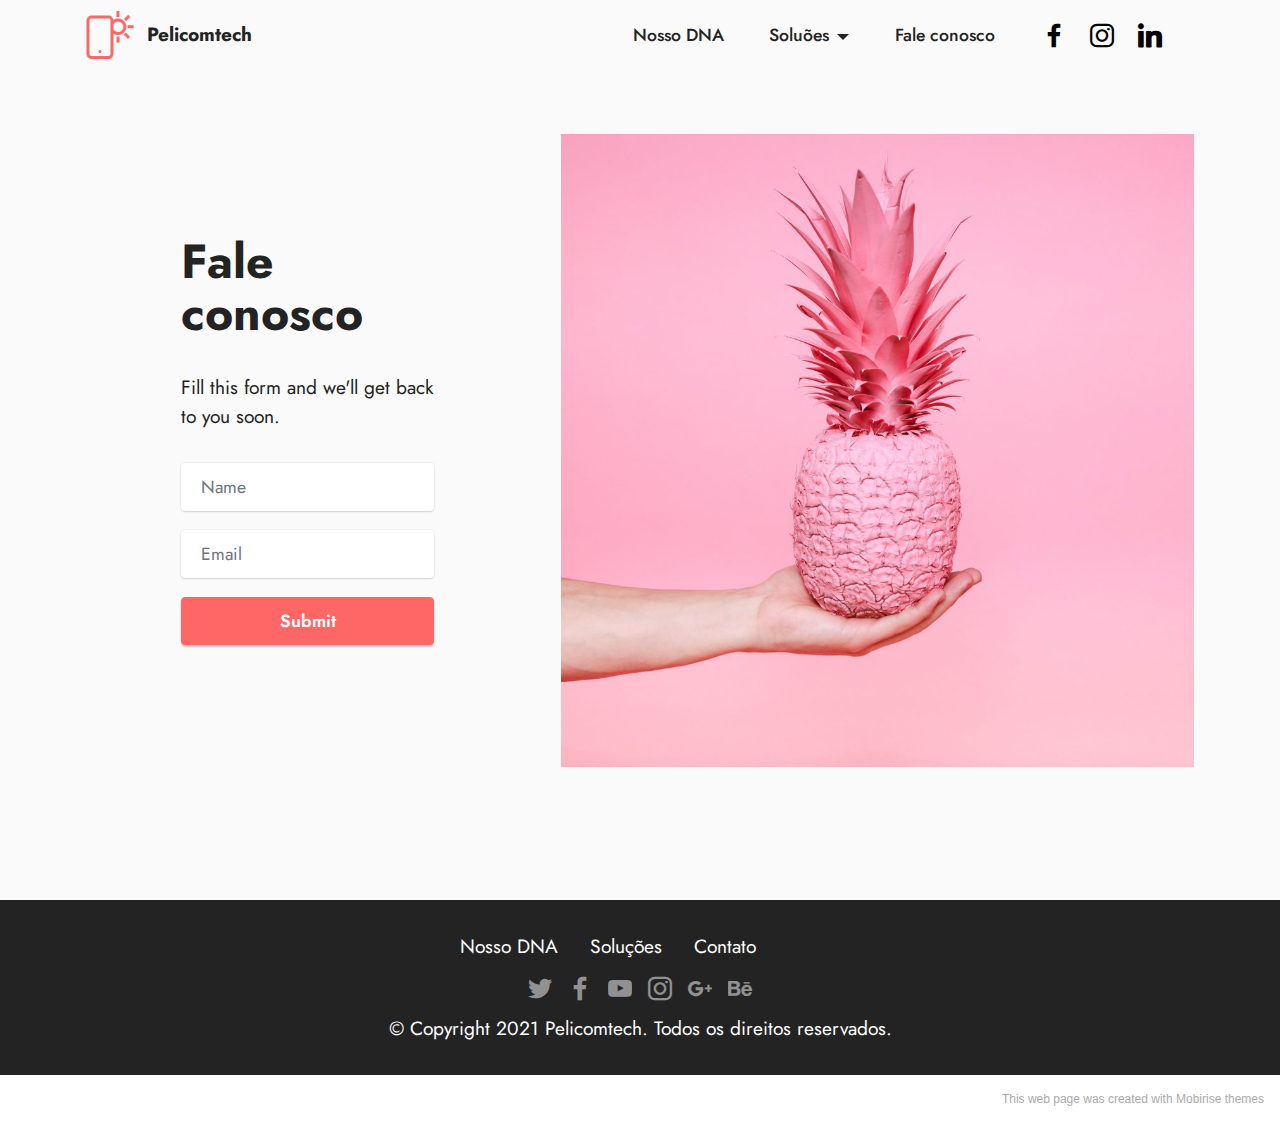
==== commit 10325996: "Add files via upload" ====
--- a/fale-conosco.html
+++ b/fale-conosco.html
@@ -49,7 +49,7 @@
                 </div>
             </button>
             <div class="collapse navbar-collapse" id="navbarSupportedContent">
-                <ul class="navbar-nav nav-dropdown" data-app-modern-menu="true"><li class="nav-item"><a class="nav-link link text-black text-primary display-4" href="nosso-dna.html">Nosso DNA</a></li>
+                <ul class="navbar-nav nav-dropdown nav-right" data-app-modern-menu="true"><li class="nav-item"><a class="nav-link link text-black text-primary display-4" href="nosso-dna.html">Nosso DNA</a></li>
                     <li class="nav-item dropdown"><a class="nav-link link text-black dropdown-toggle display-4" href="#" data-toggle="dropdown-submenu" aria-expanded="false">Soluões</a><div class="dropdown-menu"><a class="text-black dropdown-item text-primary display-4" href="page5.html">Soluções para empresas</a><a class="text-black dropdown-item text-primary display-4" href="page3.html">Soluções para você</a><a class="text-black dropdown-item text-primary display-4" href="page4.html">Soluções condominiais<br></a></div></li>
                     <li class="nav-item"><a class="nav-link link text-black text-primary display-4" href="page6.html">Fale conosco<br></a>
                     </li></ul>
@@ -58,14 +58,14 @@
                         <span class="p-2 mbr-iconfont socicon-facebook socicon"></span>
                     </a>
                     <a class="iconfont-wrapper" href="https://mobiri.se" target="_blank">
-                        <span class="p-2 mbr-iconfont socicon-twitter socicon"></span>
+                        <span class="p-2 mbr-iconfont socicon-instagram socicon"></span>
                     </a>
                     <a class="iconfont-wrapper" href="https://mobiri.se" target="_blank">
-                        <span class="p-2 mbr-iconfont socicon-instagram socicon"></span>
+                        <span class="p-2 mbr-iconfont socicon-linkedin socicon"></span>
                     </a>
                     
                 </div>
-                <div class="navbar-buttons mbr-section-btn"><a class="btn btn-primary display-4" href="https://mobiri.se"><span class="socicon socicon-linkedin mbr-iconfont mbr-iconfont-btn"></span></a></div>
+                
             </div>
         </div>
     </nav>
@@ -80,7 +80,7 @@
     <div class="container">
         <div class="row content-wrapper justify-content-center">
             <div class="col-lg-3 offset-lg-1 mbr-form" data-form-type="formoid">
-                <form action="https://mobirise.eu/" method="POST" class="mbr-form form-with-styler" data-form-title="Form Name"><input type="hidden" name="email" data-form-email="true" value="NXqwsxuWoc681HcptAuG4XHa+NYRWbNyhf0Y1tZ3GIKRCu9iyMq2XqwvAps9IQI/38tM9LfS/bs3otiDqAw+gBTdz+LYFz+eSeFc0To6MMLV+0+/BiP1i9f/iYeJ6XYa">
+                <form action="https://mobirise.eu/" method="POST" class="mbr-form form-with-styler" data-form-title="Form Name"><input type="hidden" name="email" data-form-email="true" value="fSTA4NFZmUP4aHeoH+oNreAvzsrhXTth7G0KQocMOZtZKMC6wLj3lg1I3sJKZrSmmAHCcsJetxgECVabSpGM0rweUwEWqNFXZHZ+CcufuwkOFO11llcEAUm7KAvh9CDB">
                     <div class="row">
                         <div hidden="hidden" data-form-alert="" class="alert alert-success col-12">Thanks for filling
                             out the form!</div>
@@ -175,7 +175,7 @@
             </div>
         </div>
     </div>
-</section><section style="background-color: #fff; font-family: -apple-system, BlinkMacSystemFont, 'Segoe UI', 'Roboto', 'Helvetica Neue', Arial, sans-serif; color:#aaa; font-size:12px; padding: 0; align-items: center; display: flex;"><a href="https://mobirise.site/d" style="flex: 1 1; height: 3rem; padding-left: 1rem;"></a><p style="flex: 0 0 auto; margin:0; padding-right:1rem;">Mobirise page builder - <a href="https://mobirise.site/p" style="color:#aaa;">Find more</a></p></section><script src="assets/web/assets/jquery/jquery.min.js"></script>  <script src="assets/popper/popper.min.js"></script>  <script src="assets/tether/tether.min.js"></script>  <script src="assets/bootstrap/js/bootstrap.min.js"></script>  <script src="assets/smoothscroll/smooth-scroll.js"></script>  <script src="assets/dropdown/js/nav-dropdown.js"></script>  <script src="assets/dropdown/js/navbar-dropdown.js"></script>  <script src="assets/touchswipe/jquery.touch-swipe.min.js"></script>  <script src="assets/theme/js/script.js"></script>  <script src="assets/formoid/formoid.min.js"></script>  
+</section><section style="background-color: #fff; font-family: -apple-system, BlinkMacSystemFont, 'Segoe UI', 'Roboto', 'Helvetica Neue', Arial, sans-serif; color:#aaa; font-size:12px; padding: 0; align-items: center; display: flex;"><a href="https://mobirise.site/p" style="flex: 1 1; height: 3rem; padding-left: 1rem;"></a><p style="flex: 0 0 auto; margin:0; padding-right:1rem;"><a href="https://mobirise.site/r" style="color:#aaa;">This web page</a> was created with Mobirise themes</p></section><script src="assets/web/assets/jquery/jquery.min.js"></script>  <script src="assets/popper/popper.min.js"></script>  <script src="assets/tether/tether.min.js"></script>  <script src="assets/bootstrap/js/bootstrap.min.js"></script>  <script src="assets/smoothscroll/smooth-scroll.js"></script>  <script src="assets/dropdown/js/nav-dropdown.js"></script>  <script src="assets/dropdown/js/navbar-dropdown.js"></script>  <script src="assets/touchswipe/jquery.touch-swipe.min.js"></script>  <script src="assets/theme/js/script.js"></script>  <script src="assets/formoid/formoid.min.js"></script>  
   
   
 </body>
--- a/assets/mobirise/css/mbr-additional.css
+++ b/assets/mobirise/css/mbr-additional.css
@@ -743,7 +743,7 @@
   margin: auto;
 }
 .cid-syr5VnR1bK .iconfont-wrapper {
-  color: #4479d9 !important;
+  color: #000000 !important;
   font-size: 1.5rem;
   padding-right: 0.5rem;
 }
@@ -1464,7 +1464,7 @@
   margin: auto;
 }
 .cid-syr5VnR1bK .iconfont-wrapper {
-  color: #4479d9 !important;
+  color: #000000 !important;
   font-size: 1.5rem;
   padding-right: 0.5rem;
 }
@@ -1916,7 +1916,7 @@
   margin: auto;
 }
 .cid-syr5VnR1bK .iconfont-wrapper {
-  color: #4479d9 !important;
+  color: #000000 !important;
   font-size: 1.5rem;
   padding-right: 0.5rem;
 }
@@ -2411,7 +2411,7 @@
   margin: auto;
 }
 .cid-syrzSmgAqB .iconfont-wrapper {
-  color: #4479d9 !important;
+  color: #000000 !important;
   font-size: 1.5rem;
   padding-right: 0.5rem;
 }
@@ -2906,7 +2906,7 @@
   margin: auto;
 }
 .cid-syrBdvoLdi .iconfont-wrapper {
-  color: #4479d9 !important;
+  color: #000000 !important;
   font-size: 1.5rem;
   padding-right: 0.5rem;
 }
@@ -3401,7 +3401,7 @@
   margin: auto;
 }
 .cid-syrBeqlWyq .iconfont-wrapper {
-  color: #4479d9 !important;
+  color: #000000 !important;
   font-size: 1.5rem;
   padding-right: 0.5rem;
 }
--- a/assets/mobirise/css/mbr-additional.css
+++ b/assets/mobirise/css/mbr-additional.css
@@ -743,7 +743,7 @@
   margin: auto;
 }
 .cid-syr5VnR1bK .iconfont-wrapper {
-  color: #4479d9 !important;
+  color: #000000 !important;
   font-size: 1.5rem;
   padding-right: 0.5rem;
 }
@@ -1464,7 +1464,7 @@
   margin: auto;
 }
 .cid-syr5VnR1bK .iconfont-wrapper {
-  color: #4479d9 !important;
+  color: #000000 !important;
   font-size: 1.5rem;
   padding-right: 0.5rem;
 }
@@ -1916,7 +1916,7 @@
   margin: auto;
 }
 .cid-syr5VnR1bK .iconfont-wrapper {
-  color: #4479d9 !important;
+  color: #000000 !important;
   font-size: 1.5rem;
   padding-right: 0.5rem;
 }
@@ -2411,7 +2411,7 @@
   margin: auto;
 }
 .cid-syrzSmgAqB .iconfont-wrapper {
-  color: #4479d9 !important;
+  color: #000000 !important;
   font-size: 1.5rem;
   padding-right: 0.5rem;
 }
@@ -2906,7 +2906,7 @@
   margin: auto;
 }
 .cid-syrBdvoLdi .iconfont-wrapper {
-  color: #4479d9 !important;
+  color: #000000 !important;
   font-size: 1.5rem;
   padding-right: 0.5rem;
 }
@@ -3401,7 +3401,7 @@
   margin: auto;
 }
 .cid-syrBeqlWyq .iconfont-wrapper {
-  color: #4479d9 !important;
+  color: #000000 !important;
   font-size: 1.5rem;
   padding-right: 0.5rem;
 }
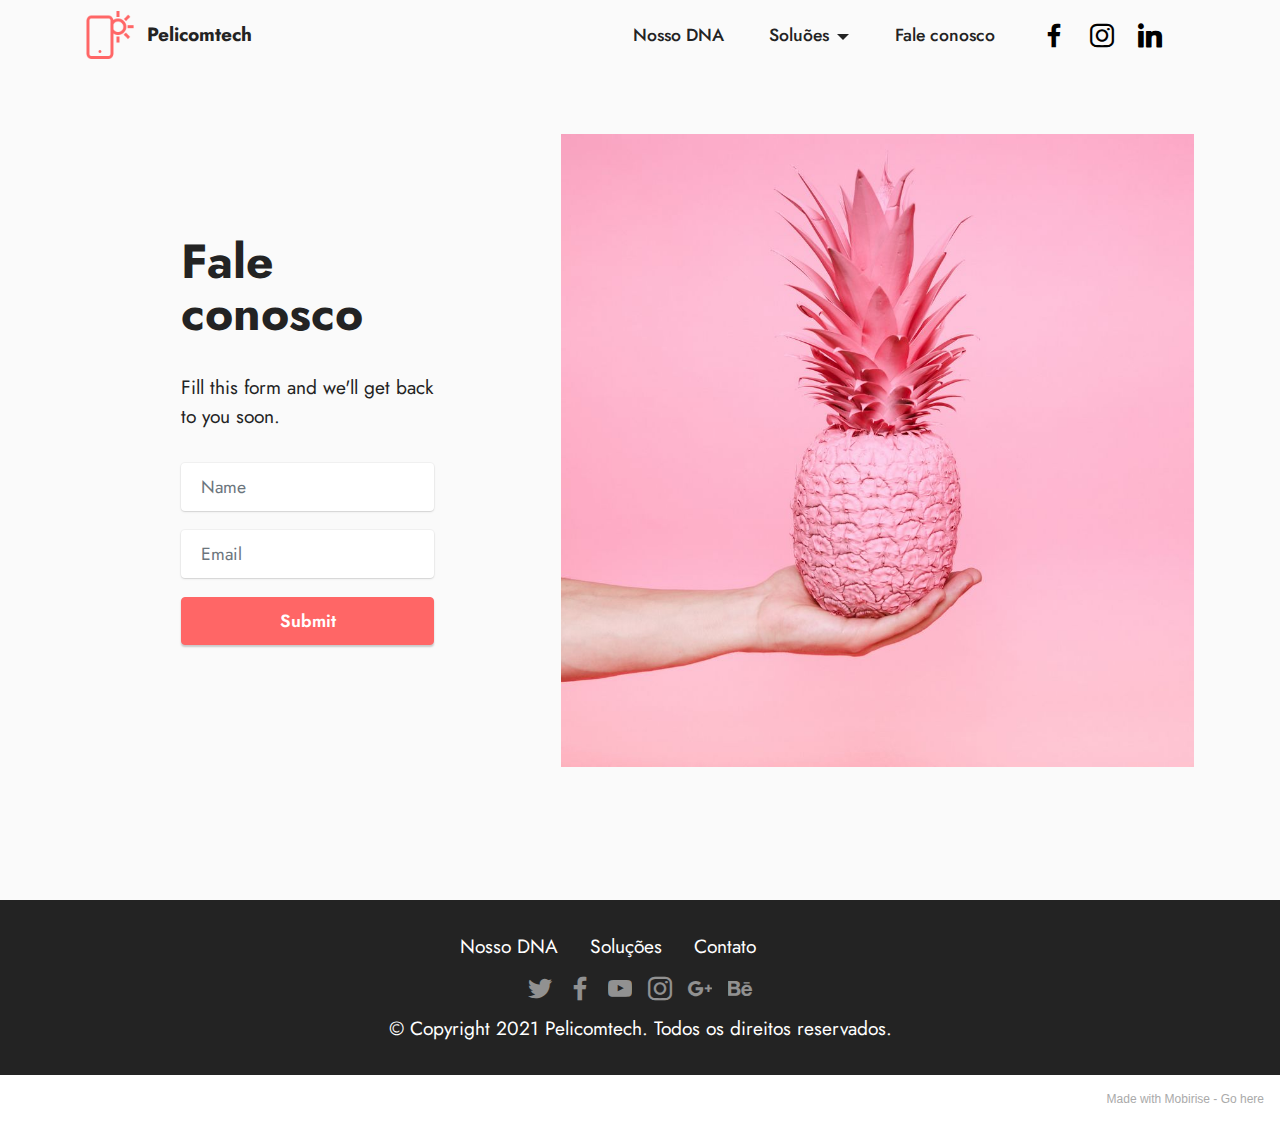
==== commit b4460144: "Add files via upload" ====
--- a/fale-conosco.html
+++ b/fale-conosco.html
@@ -18,8 +18,8 @@
   <link rel="stylesheet" href="assets/dropdown/css/style.css">
   <link rel="stylesheet" href="assets/socicon/css/styles.css">
   <link rel="stylesheet" href="assets/theme/css/style.css">
-  <link rel="preload" href="https://fonts.googleapis.com/css2?family=Jost:ital,wght@0,400;0,700;1,400;1,700&display=swap&display=swap" as="style" onload="this.onload=null;this.rel='stylesheet'">
-  <noscript><link rel="stylesheet" href="https://fonts.googleapis.com/css2?family=Jost:ital,wght@0,400;0,700;1,400;1,700&display=swap&display=swap"></noscript>
+  <link rel="preload" href="https://fonts.googleapis.com/css?family=Jost:100,200,300,400,500,600,700,800,900,100i,200i,300i,400i,500i,600i,700i,800i,900i&display=swap" as="style" onload="this.onload=null;this.rel='stylesheet'">
+  <noscript><link rel="stylesheet" href="https://fonts.googleapis.com/css?family=Jost:100,200,300,400,500,600,700,800,900,100i,200i,300i,400i,500i,600i,700i,800i,900i&display=swap"></noscript>
   <link rel="preload" as="style" href="assets/mobirise/css/mbr-additional.css"><link rel="stylesheet" href="assets/mobirise/css/mbr-additional.css" type="text/css">
   
   
@@ -50,8 +50,8 @@
             </button>
             <div class="collapse navbar-collapse" id="navbarSupportedContent">
                 <ul class="navbar-nav nav-dropdown nav-right" data-app-modern-menu="true"><li class="nav-item"><a class="nav-link link text-black text-primary display-4" href="nosso-dna.html">Nosso DNA</a></li>
-                    <li class="nav-item dropdown"><a class="nav-link link text-black dropdown-toggle display-4" href="#" data-toggle="dropdown-submenu" aria-expanded="false">Soluões</a><div class="dropdown-menu"><a class="text-black dropdown-item text-primary display-4" href="page5.html">Soluções para empresas</a><a class="text-black dropdown-item text-primary display-4" href="page3.html">Soluções para você</a><a class="text-black dropdown-item text-primary display-4" href="page4.html">Soluções condominiais<br></a></div></li>
-                    <li class="nav-item"><a class="nav-link link text-black text-primary display-4" href="page6.html">Fale conosco<br></a>
+                    <li class="nav-item dropdown"><a class="nav-link link text-black dropdown-toggle display-4" href="#" data-toggle="dropdown-submenu" aria-expanded="false">Soluões</a><div class="dropdown-menu"><a class="text-black dropdown-item text-primary display-4" href="Soluções para empresas.html">Soluções para empresas</a><a class="text-black dropdown-item text-primary display-4" href="solucoes-para-voce.html">Soluções para você</a><a class="text-black dropdown-item text-primary display-4" href="solucoes-condominiais.html">Soluções condominiais<br></a></div></li>
+                    <li class="nav-item"><a class="nav-link link text-black text-primary display-4" href="fale-conosco.html">Fale conosco<br></a>
                     </li></ul>
                 <div class="icons-menu">
                     <a class="iconfont-wrapper" href="https://mobiri.se" target="_blank">
@@ -80,7 +80,7 @@
     <div class="container">
         <div class="row content-wrapper justify-content-center">
             <div class="col-lg-3 offset-lg-1 mbr-form" data-form-type="formoid">
-                <form action="https://mobirise.eu/" method="POST" class="mbr-form form-with-styler" data-form-title="Form Name"><input type="hidden" name="email" data-form-email="true" value="fSTA4NFZmUP4aHeoH+oNreAvzsrhXTth7G0KQocMOZtZKMC6wLj3lg1I3sJKZrSmmAHCcsJetxgECVabSpGM0rweUwEWqNFXZHZ+CcufuwkOFO11llcEAUm7KAvh9CDB">
+                <form action="https://mobirise.eu/" method="POST" class="mbr-form form-with-styler" data-form-title="Form Name"><input type="hidden" name="email" data-form-email="true" value="d2H+fbKAYUrMyE4HxgL6SOH2RQOn2pEWVGq20Msh+G2XVPbG76hwIHapOOlRj1oSfbKKzRTmjNsCUVB2vFFUbeGsMPY0HGyNsfndPhdqS7EiRYpABrGqCuleRN3Ibmh4">
                     <div class="row">
                         <div hidden="hidden" data-form-alert="" class="alert alert-success col-12">Thanks for filling
                             out the form!</div>
@@ -175,7 +175,7 @@
             </div>
         </div>
     </div>
-</section><section style="background-color: #fff; font-family: -apple-system, BlinkMacSystemFont, 'Segoe UI', 'Roboto', 'Helvetica Neue', Arial, sans-serif; color:#aaa; font-size:12px; padding: 0; align-items: center; display: flex;"><a href="https://mobirise.site/p" style="flex: 1 1; height: 3rem; padding-left: 1rem;"></a><p style="flex: 0 0 auto; margin:0; padding-right:1rem;"><a href="https://mobirise.site/r" style="color:#aaa;">This web page</a> was created with Mobirise themes</p></section><script src="assets/web/assets/jquery/jquery.min.js"></script>  <script src="assets/popper/popper.min.js"></script>  <script src="assets/tether/tether.min.js"></script>  <script src="assets/bootstrap/js/bootstrap.min.js"></script>  <script src="assets/smoothscroll/smooth-scroll.js"></script>  <script src="assets/dropdown/js/nav-dropdown.js"></script>  <script src="assets/dropdown/js/navbar-dropdown.js"></script>  <script src="assets/touchswipe/jquery.touch-swipe.min.js"></script>  <script src="assets/theme/js/script.js"></script>  <script src="assets/formoid/formoid.min.js"></script>  
+</section><section style="background-color: #fff; font-family: -apple-system, BlinkMacSystemFont, 'Segoe UI', 'Roboto', 'Helvetica Neue', Arial, sans-serif; color:#aaa; font-size:12px; padding: 0; align-items: center; display: flex;"><a href="https://mobirise.site/w" style="flex: 1 1; height: 3rem; padding-left: 1rem;"></a><p style="flex: 0 0 auto; margin:0; padding-right:1rem;">Made with Mobirise - <a href="https://mobirise.site/l" style="color:#aaa;">Go here</a></p></section><script src="assets/web/assets/jquery/jquery.min.js"></script>  <script src="assets/popper/popper.min.js"></script>  <script src="assets/tether/tether.min.js"></script>  <script src="assets/bootstrap/js/bootstrap.min.js"></script>  <script src="assets/smoothscroll/smooth-scroll.js"></script>  <script src="assets/dropdown/js/nav-dropdown.js"></script>  <script src="assets/dropdown/js/navbar-dropdown.js"></script>  <script src="assets/touchswipe/jquery.touch-swipe.min.js"></script>  <script src="assets/theme/js/script.js"></script>  <script src="assets/formoid/formoid.min.js"></script>  
   
   
 </body>
